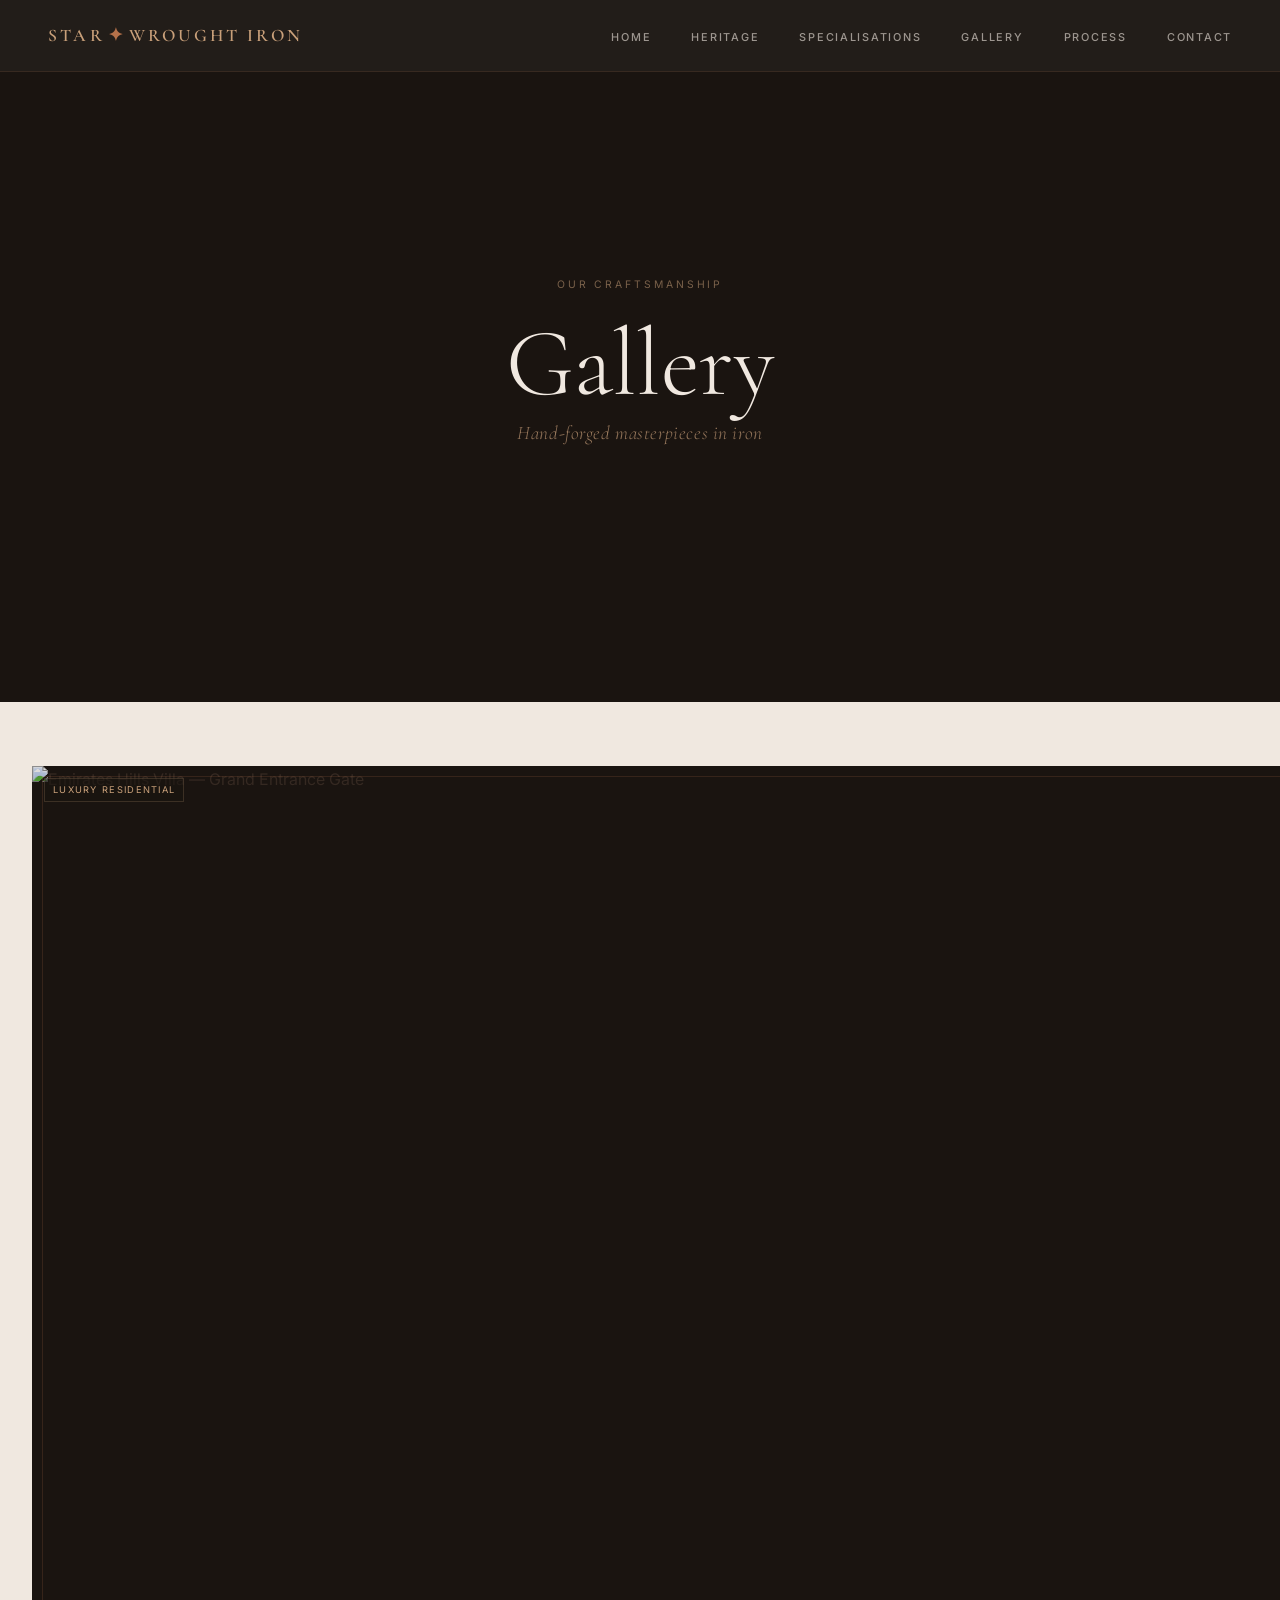
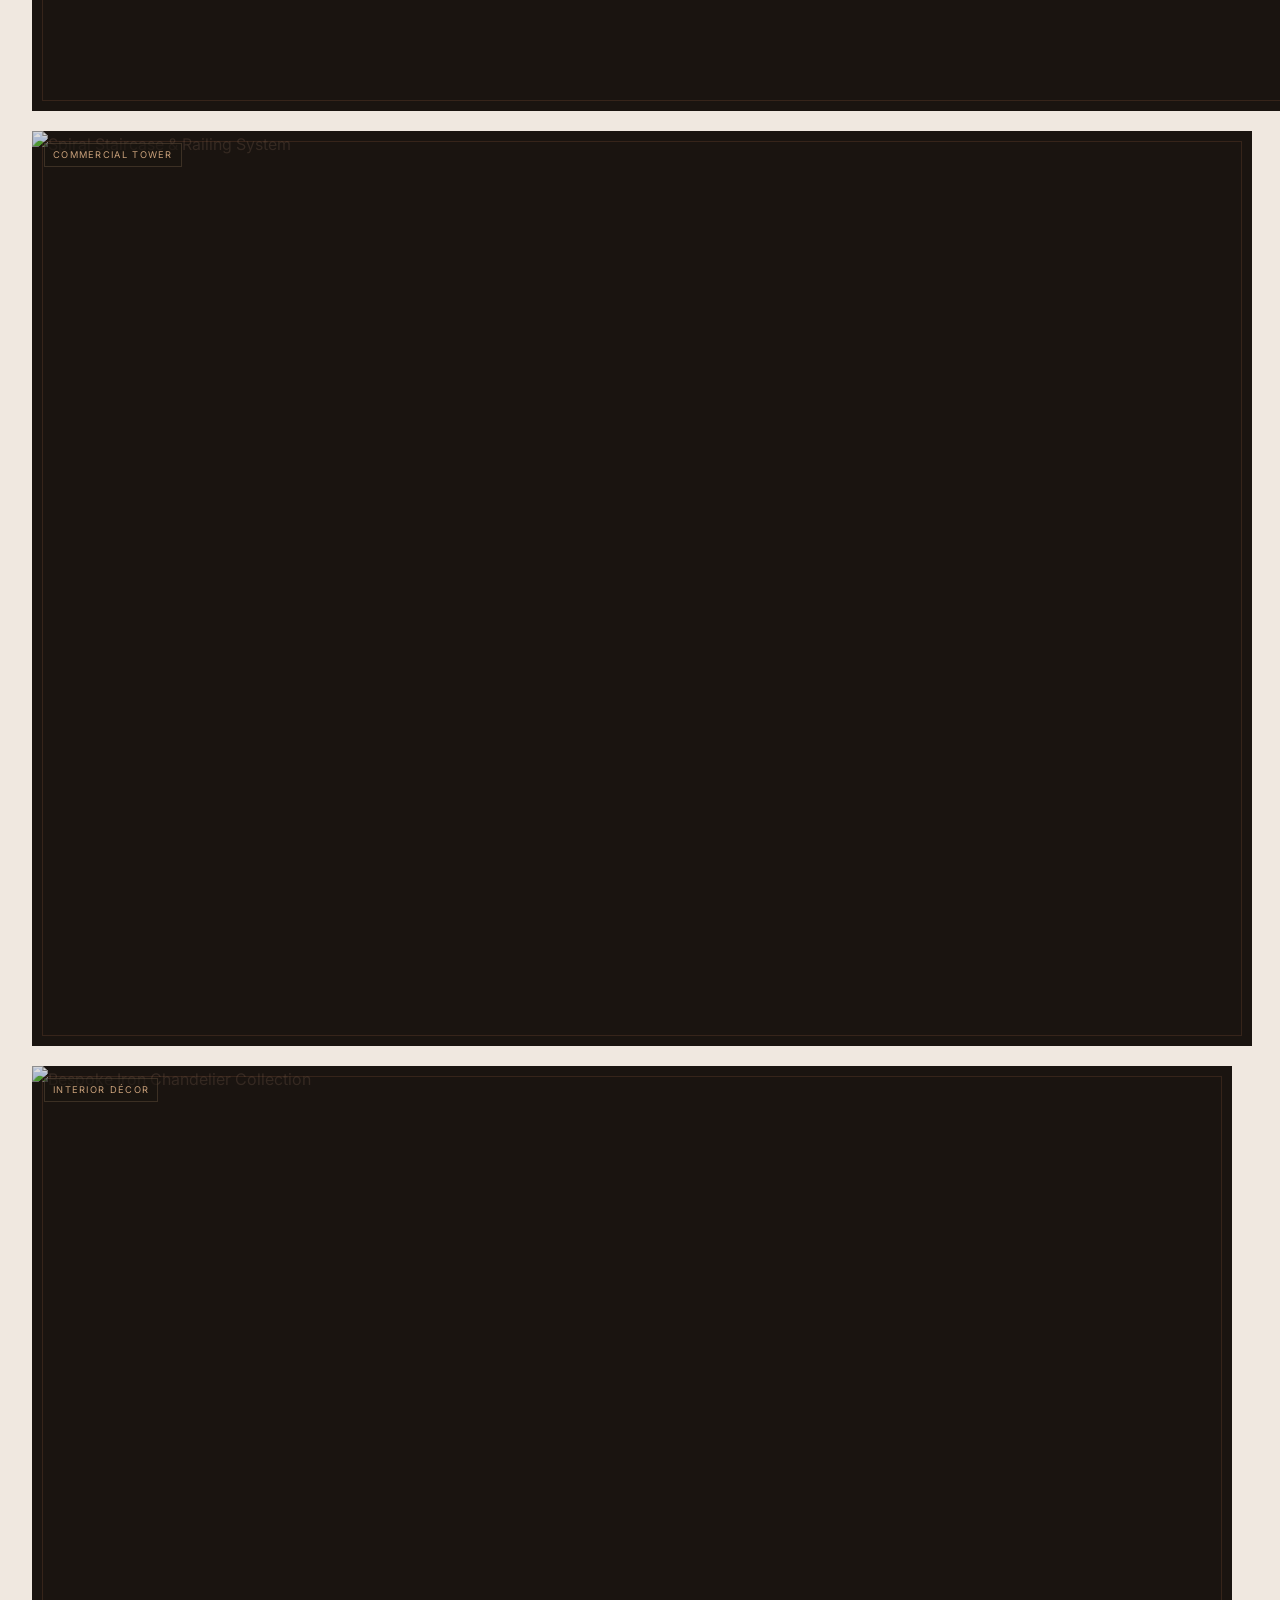
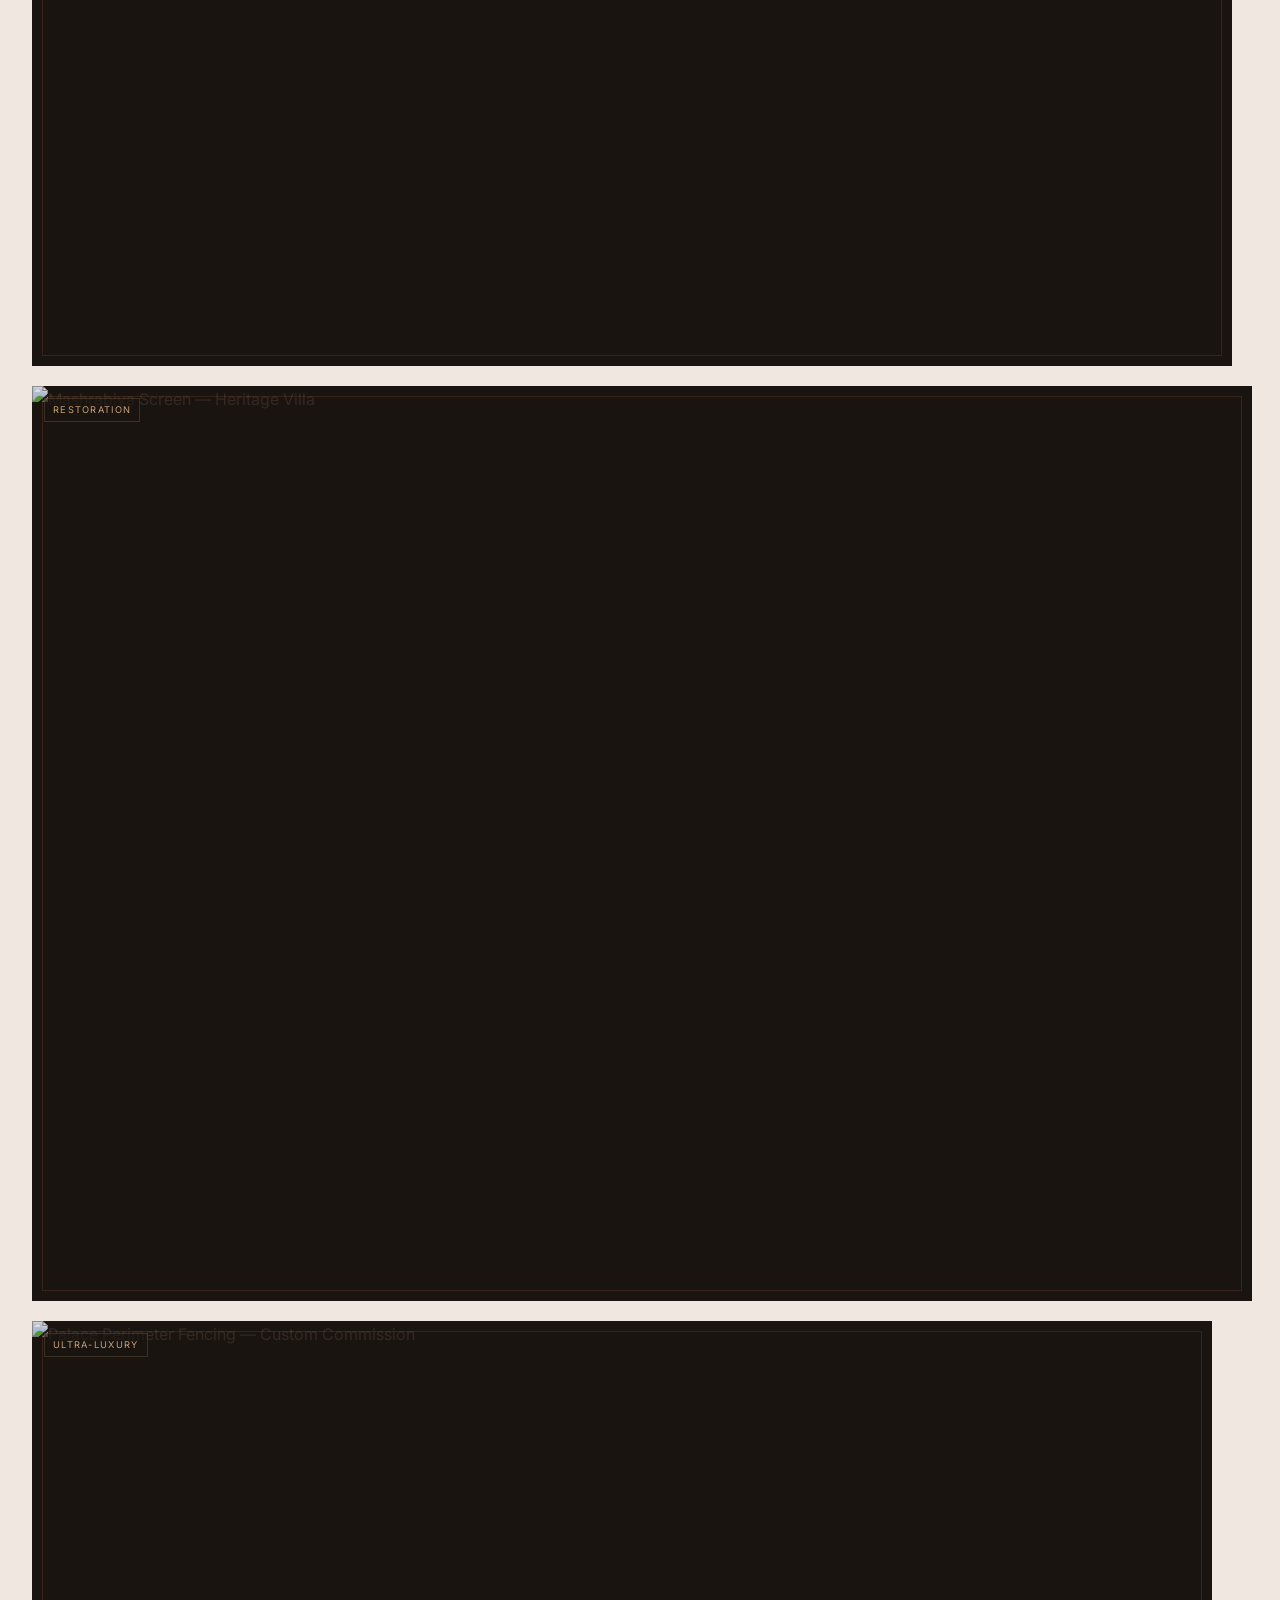
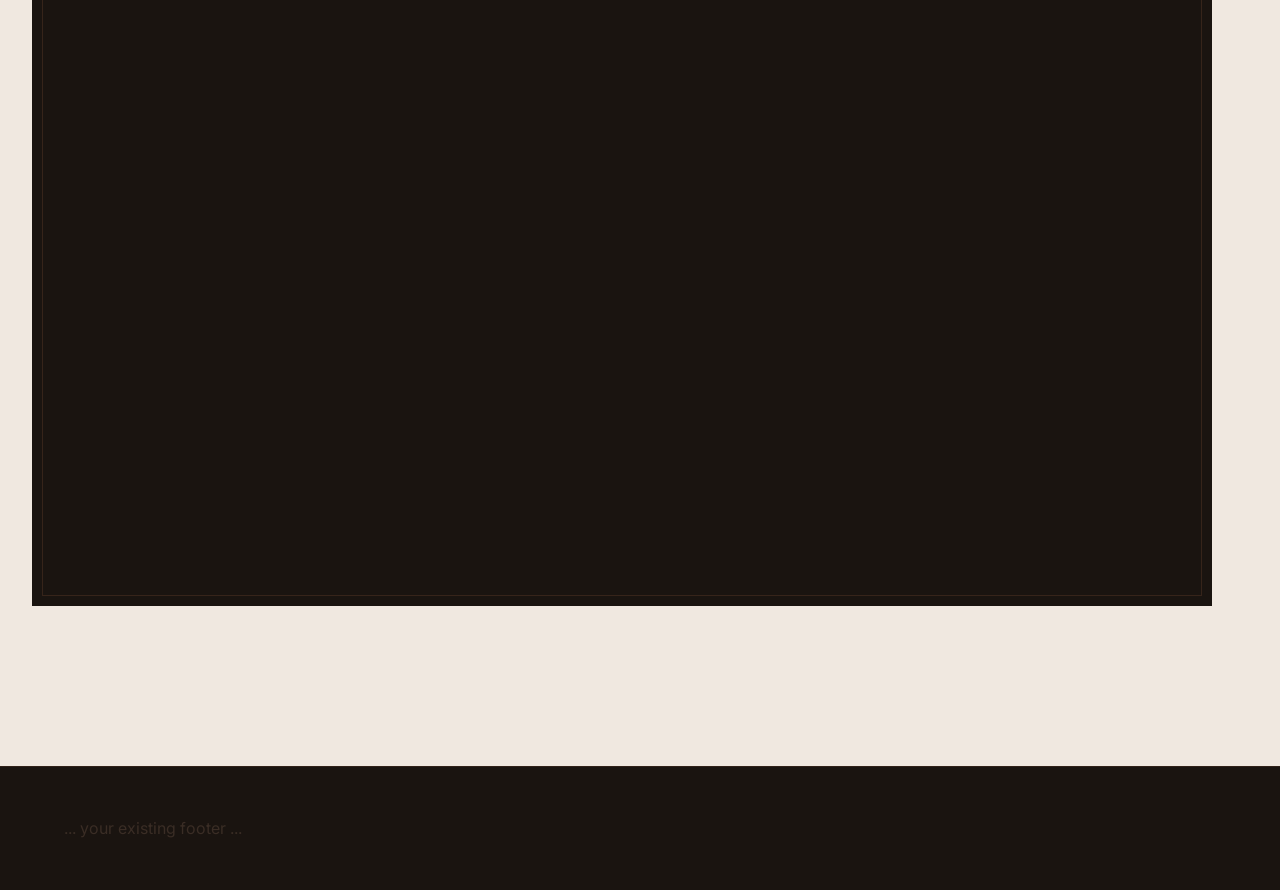
==== gallery.html @ 18390155 "hoping ts fixes" ====
<!DOCTYPE html>
<html lang="en">
<head>
    <meta charset="UTF-8">
    <title>Gallery | Star Wrought Iron</title>
    <link rel="icon" href="https://res.cloudinary.com/detapf5a7/image/upload/v1782897698/ChatGPT_Image_Jul_1_2026_01_20_30_PM_zulpf2.png" type="image/png">
    <meta name="viewport" content="width=device-width, initial-scale=1.0">
    <link href="https://fonts.googleapis.com/css2?family=Cormorant+Garamond:ital,wght@0,300;0,400;0,500;0,600;1,300;1,400;1,600&family=Inter:wght@300;400;500;600&display=swap" rel="stylesheet">
    <link href="SWI2.css" rel="stylesheet">
    <style>
        .gallery-hero {
            min-height: 70vh;
            background: var(--forge);
            display: flex;
            align-items: center;
            justify-content: center;
            text-align: center;
            padding: 6rem 2rem;
        }
        .gallery-grid {
            display: grid;
            grid-template-columns: repeat(auto-fit, minmax(380px, 1fr));
            gap: 20px;
            padding: 4rem 2rem;
            max-width: 1400px;
            margin: 0 auto;
        }
        .gallery-item {
            position: relative;
            overflow: hidden;
            border-radius: 4px;
            cursor: pointer;
        }
        .gallery-item img {
            width: 100%;
            height: 100%;
            object-fit: cover;
            transition: transform 0.6s ease;
        }
        .gallery-item:hover img {
            transform: scale(1.08);
        }
    </style>
</head>
<body>

<!-- NAV (same as index) -->
<nav>
  <div class="nav-brand">
    <a href="index.html" style="display:flex;align-items:center;gap:12px;text-decoration:none">
      <span class="nav-wordmark">Star<span>✦</span>Wrought Iron</span>
    </a>
    <!-- social icons same as index -->
  </div>
  <ul class="nav-links">
    <li><a href="index.html">Home</a></li>
    <li><a href="index.html#about">Heritage</a></li>
    <li><a href="index.html#services">Specialisations</a></li>
    <li><a href="gallery.html">Gallery</a></li>
    <li><a href="index.html#process">Process</a></li>
    <li><a href="index.html#contact">Contact</a></li>
  </ul>
  <button class="nav-toggle" id="nav-toggle">...</button>
</nav>

<!-- Gallery Hero -->
<section class="gallery-hero">
  <div>
    <p class="hero-eyebrow">Our Craftsmanship</p>
    <h1 class="hero-h1" style="color:var(--parchment)">Gallery</h1>
    <p class="hero-tagline">Hand-forged masterpieces in iron</p>
  </div>
</section>

<!-- Gallery Grid -->
<section style="background:var(--parchment); padding-bottom: 6rem;">
  <div class="gallery-grid" id="gallery-grid">
    <!-- JS will populate this -->
  </div>
</section>

<!-- Footer (copy from index.html) -->
<footer> ... your existing footer ... </footer>

<script src="SWI2.js"></script>
<script>
  // Reuse the projects array from SWI2.js and render gallery
  const projects = [ /* paste the projects array from SWI2.js here */ ];

  function renderGallery() {
    const container = document.getElementById('gallery-grid');
    container.innerHTML = '';
    
    projects.forEach((project, index) => {
      const item = document.createElement('div');
      item.className = 'gallery-item';
      item.innerHTML = `
        <img src="${project.images[0]}" alt="${project.title}">
        <div class="port-overlay" style="opacity:1; background: linear-gradient(to top, rgba(26,20,16,0.85), transparent 60%);">
          <div style="padding:1.5rem">
            <div class="port-label-title" style="color:white">${project.title}</div>
            <div class="port-label-sub">${project.subtitle}</div>
          </div>
        </div>
      `;
      item.onclick = () => openLightbox(index);
      container.appendChild(item);
    });
  }

  renderGallery();
</script>
</body>
</html>
---- SWI2.css ----
/* --- TOKENS --- */
:root {
  --green:        #4CAF50;
  --darkgreen:    #3E8E41;
  --shadowgreen:  rgba(76,175,80,0.2);
  --lime:         #30d335;
  --copper:       #B5714A;
  --copper-dark:  #8B5635;
  --copper-light: #D4956E;
  --gold:         #C9A07A;
  --gold-pale:    #E8D5C0;
  --parchment:    #F0E8E0;
  --offwhite:     #F7F4F1;
  --forge:        #1A1410;
  --forge-mid:    #231A13;
  --forge-light:  #2E2118;
  --text-body:    #3A2D25;
  --text-muted:   #7A6558;
  --text-faint:   #A8988C;
  --rule:         rgba(181,113,74,0.22);
  --ff-display:   'Cormorant Garamond', Georgia, serif;
  --ff-body:      'Inter', sans-serif;
  --ease:         cubic-bezier(0.25, 0.1, 0.25, 1);
}

/* --- BASE --- */
*, *::before, *::after { box-sizing: border-box; margin: 0; padding: 0; }
html { scroll-behavior: smooth; font-size: 16px; }
body { font-family: var(--ff-body); background: var(--offwhite); color: var(--text-body); overflow-x: hidden; line-height: 1.7; }
img, svg { display: block; }
a { text-decoration: none; }
::-webkit-scrollbar { width: 5px; }
::-webkit-scrollbar-track { background: var(--parchment); }
::-webkit-scrollbar-thumb { background: var(--copper); border-radius: 2px; }

/* --- NAV --- */
nav {
  position: sticky; top: 0; left: 0; right: 0; z-index: 200;
  display: flex; align-items: center; justify-content: space-between;
  padding: 0 3rem; height: 72px;
  background: rgba(26,20,16,0.96);
  border-bottom: 1px solid rgba(181,113,74,0.15);
}
.nav-brand {
  display: flex; align-items: center; gap: 14px;
}
.nav-wordmark {
  font-family: var(--ff-display); font-size: 1.1rem;
  font-weight: 600; letter-spacing: 0.18em; text-transform: uppercase;
  color: var(--gold); white-space: nowrap;
}
.nav-wordmark span { color: var(--copper); margin: 0 3px; }
.nav-social { display: flex; align-items: center; gap: 10px; margin-left: 4px; }
.nav-social a {
  width: 28px; height: 28px;
  border: 1px solid rgba(181,113,74,0.25);
  display: flex; align-items: center; justify-content: center;
  color: rgba(201,160,122,0.55);
  transition: all 0.25s var(--ease);
  border-radius: 4px;
}
.nav-social a:hover { border-color: var(--copper); color: var(--copper); background: rgba(181,113,74,0.08); }
.nav-links { display: flex; gap: 2.5rem; list-style: none; }
.nav-links a {
  font-size: 0.68rem; font-weight: 500;
  letter-spacing: 0.16em; text-transform: uppercase;
  color: rgba(240,232,224,0.6);
  transition: color 0.25s var(--ease);
  position: relative; padding-bottom: 2px;
}
.nav-links a::after {
  content: ''; position: absolute; bottom: 0; left: 0;
  width: 0; height: 1px; background: var(--copper);
  transition: width 0.3s var(--ease);
}
.nav-links a:hover { color: var(--copper); }
.nav-links a:hover::after { width: 100%; }

/* --- Mobile nav toggle (hidden by default, shown ≤640px) --- */
.nav-toggle {
  display: none; background: none; border: 1px solid rgba(181,113,74,0.3);
  width: 38px; height: 38px; align-items: center; justify-content: center;
  cursor: pointer; flex-direction: column; gap: 5px; flex-shrink: 0;
}
.nav-toggle span { display: block; width: 16px; height: 1px; background: var(--gold); transition: all 0.25s var(--ease); }
.nav-toggle.open span:nth-child(1) { transform: translateY(6px) rotate(45deg); }
.nav-toggle.open span:nth-child(2) { opacity: 0; }
.nav-toggle.open span:nth-child(3) { transform: translateY(-6px) rotate(-45deg); }
.nav-mobile-panel {
  display: none; position: fixed; top: 60px; left: 0; right: 0; z-index: 199;
  background: rgba(26,20,16,0.98); border-bottom: 1px solid rgba(181,113,74,0.15);
  flex-direction: column; padding: 0.5rem 0;
}
.nav-mobile-panel.open { display: flex; }
.nav-mobile-panel a {
  padding: 0.9rem 1.5rem; font-size: 0.72rem; font-weight: 500;
  letter-spacing: 0.16em; text-transform: uppercase;
  color: rgba(240,232,224,0.65); border-bottom: 1px solid rgba(181,113,74,0.08);
}
.nav-mobile-panel a:hover { color: var(--copper); }

/* --- HERO --- */
#hero {
  min-height: 100vh; background: var(--forge);
  display: flex; flex-direction: column;
  align-items: center; justify-content: center;
  text-align: center; padding: 7rem 3rem 5rem;
  position: relative; overflow: hidden;
}
.hero-grid-bg {
  position: absolute; inset: 0; opacity: 0.025;
  background-image:
    linear-gradient(var(--copper) 1px, transparent 1px),
    linear-gradient(90deg, var(--copper) 1px, transparent 1px);
  background-size: 60px 60px;
}
.hero-glow {
  position: absolute; top: 50%; left: 50%;
  transform: translate(-50%, -50%);
  width: 600px; height: 600px; border-radius: 50%;
  background: radial-gradient(circle, rgba(181,113,74,0.07) 0%, transparent 70%);
  pointer-events: none;
}
.hero-logo-wrap {
  position: relative; margin-bottom: 2.5rem;
  display: flex; align-items: center; justify-content: center;
}
.hero-logo-svg { width: 110px; height: 110px; }
.hero-rule-top, .hero-rule-bottom {
  display: flex; align-items: center; gap: 1rem;
  margin-bottom: 0.6rem;
}
.hero-rule-line {
  width: 80px; height: 1px;
  background: linear-gradient(90deg, transparent, var(--copper), transparent);
}
.hero-est {
  font-family: var(--ff-display); font-size: 0.72rem;
  letter-spacing: 0.3em; text-transform: uppercase;
  color: var(--copper); font-style: italic;
}
.hero-eyebrow {
  font-size: 0.65rem; letter-spacing: 0.28em; text-transform: uppercase;
  color: rgba(201,160,122,0.55); margin-bottom: 1.4rem;
  font-weight: 400;
}
.hero-h1 {
  font-family: var(--ff-display);
  font-size: clamp(3.2rem, 8vw, 6rem);
  font-weight: 300; line-height: 1.0;
  color: var(--parchment); margin-bottom: 0.3rem;
  letter-spacing: -0.01em;
}
.hero-h1-italic {
  font-family: var(--ff-display);
  font-size: clamp(3.2rem, 8vw, 6rem);
  font-weight: 300; font-style: italic; line-height: 1.0;
  color: var(--gold); margin-bottom: 1.8rem;
  letter-spacing: 0.02em;
}
.hero-tagline {
  font-family: var(--ff-display); font-size: clamp(1rem, 2vw, 1.2rem);
  font-weight: 300; font-style: italic;
  color: rgba(201,160,122,0.7); margin-bottom: 3rem;
  letter-spacing: 0.03em; max-width: 480px;
}
.hero-actions { display: flex; gap: 1.2rem; align-items: center; justify-content: center; }
.btn-primary {
  display: inline-flex; align-items: center; gap: 8px;
  padding: 0.9rem 2.4rem;
  background: var(--copper); color: var(--parchment);
  font-size: 0.7rem; font-weight: 500;
  letter-spacing: 0.18em; text-transform: uppercase;
  transition: background 0.25s var(--ease);
}
.btn-primary:hover { background: var(--copper-dark); }
.btn-ghost {
  display: inline-flex; align-items: center; gap: 8px;
  padding: 0.9rem 2.4rem;
  border: 1px solid rgba(181,113,74,0.4); color: rgba(240,232,224,0.65);
  font-size: 0.7rem; font-weight: 500;
  letter-spacing: 0.18em; text-transform: uppercase;
  transition: all 0.25s var(--ease);
}
.btn-ghost:hover { border-color: var(--copper); color: var(--copper); }
.hero-scroll-hint {
  position: absolute; bottom: 2.2rem;
  display: flex; flex-direction: column; align-items: center; gap: 6px;
}
.hero-scroll-text {
  font-size: 0.6rem; letter-spacing: 0.22em; text-transform: uppercase;
  color: rgba(201,160,122,0.35);
}
.hero-scroll-line {
  width: 1px; height: 40px;
  background: linear-gradient(to bottom, rgba(181,113,74,0.5), transparent);
}

/* --- SECTION BASE --- */
.section { padding: 7rem 2rem; }
.inner { max-width: 1080px; margin: 0 auto; }
.eyebrow {
  font-size: 0.64rem; letter-spacing: 0.26em; text-transform: uppercase;
  color: var(--copper); margin-bottom: 0.9rem; font-weight: 500;
  display: flex; align-items: center; gap: 10px;
}
.eyebrow::before {
  content: ''; width: 24px; height: 1px; background: var(--copper);
  flex-shrink: 0;
}
.display-title {
  font-family: var(--ff-display);
  font-size: clamp(2rem, 4.5vw, 3.2rem);
  font-weight: 400; line-height: 1.15; color: var(--forge);
  margin-bottom: 1.4rem;
}
.display-title em { font-style: italic; color: var(--copper); }
.display-title-light { color: var(--parchment); }
.body-copy {
  font-size: 0.92rem; line-height: 1.9;
  color: var(--text-muted); max-width: 580px;
}

/* --- DIVIDER --- */
.divider-wrap { overflow: hidden; line-height: 0; }
.divider-wrap svg { width: 100%; height: 44px; }

/* --- ABOUT --- */
#about { background: var(--parchment); }
.about-layout { display: grid; grid-template-columns: 55fr 45fr; gap: 6rem; align-items: center; }
.about-body { margin-bottom: 1rem; }
.about-pull {
  font-family: var(--ff-display); font-size: 1.35rem;
  font-style: italic; font-weight: 300;
  color: var(--copper); border-left: 2px solid var(--copper);
  padding: 0.8rem 0 0.8rem 1.4rem;
  margin: 2rem 0; line-height: 1.5;
}
.stats-row { display: grid; grid-template-columns: repeat(4, 1fr); gap: 1px; background: var(--rule); border: 1px solid var(--rule); margin-top: 2.5rem; }
.stat-cell { background: rgba(255,255,255,0.6); padding: 1.4rem 1rem; text-align: center; }
.stat-num { font-family: var(--ff-display); font-size: 2.4rem; font-weight: 300; color: var(--copper); line-height: 1; }
.stat-lbl { font-size: 0.62rem; letter-spacing: 0.14em; text-transform: uppercase; color: var(--text-muted); margin-top: 0.4rem; }
.about-visual { position: relative; }
.about-frame {
  width: 100%; aspect-ratio: 3/4;
  background: var(--forge); display: flex; align-items: center; justify-content: center;
  position: relative; overflow: hidden;
}
.about-frame-inner {
  position: absolute; inset: 14px;
  border: 1px solid rgba(181,113,74,0.25);
  display: flex; align-items: center; justify-content: center;
}
.about-frame-corner {
  position: absolute; width: 20px; height: 20px;
}
.about-frame-corner.tl { top: 8px; left: 8px; border-top: 1px solid var(--copper); border-left: 1px solid var(--copper); }
.about-frame-corner.tr { top: 8px; right: 8px; border-top: 1px solid var(--copper); border-right: 1px solid var(--copper); }
.about-frame-corner.bl { bottom: 8px; left: 8px; border-bottom: 1px solid var(--copper); border-left: 1px solid var(--copper); }
.about-frame-corner.br { bottom: 8px; right: 8px; border-bottom: 1px solid var(--copper); border-right: 1px solid var(--copper); }
.about-badge {
  position: absolute; bottom: -1.2rem; left: -1.2rem;
  background: var(--copper); padding: 1.2rem 1.4rem; text-align: center;
  min-width: 110px;
}
.about-badge-num { font-family: var(--ff-display); font-size: 2.2rem; font-weight: 300; color: var(--parchment); line-height: 1; display: block; }
.about-badge-txt { font-size: 0.6rem; letter-spacing: 0.14em; text-transform: uppercase; color: rgba(240,232,224,0.7); display: block; margin-top: 3px; }

/* --- SERVICES --- */
#services { background: var(--offwhite); }
.services-header { display: flex; justify-content: space-between; align-items: flex-end; margin-bottom: 3.5rem; flex-wrap: wrap; gap: 1rem; }
.services-grid { display: grid; grid-template-columns: repeat(3, 1fr); gap: 1px; background: var(--rule); border: 1px solid var(--rule); }
.svc-card {
  background: #fff; padding: 2.2rem 1.8rem;
  transition: background 0.25s var(--ease);
  position: relative;
}
.svc-card:hover { background: var(--parchment); }
.svc-num {
  font-family: var(--ff-display); font-size: 3rem;
  font-weight: 300; color: rgba(181,113,74,0.12);
  line-height: 1; margin-bottom: 0.8rem;
}
.svc-icon { width: 36px; height: 36px; margin-bottom: 1rem; color: var(--copper); }
.svc-name { font-family: var(--ff-display); font-size: 1.25rem; font-weight: 400; color: var(--forge); margin-bottom: 0.6rem; }
.svc-desc { font-size: 0.83rem; line-height: 1.75; color: var(--text-muted); }
.svc-arrow {
  position: absolute; bottom: 1.5rem; right: 1.5rem;
  width: 28px; height: 28px; border: 1px solid rgba(181,113,74,0.2);
  display: flex; align-items: center; justify-content: center;
  color: var(--copper); opacity: 0;
  transition: opacity 0.25s var(--ease);
  font-size: 0.8rem;
}
.svc-card:hover .svc-arrow { opacity: 1; }

/* --- PORTFOLIO --- */
#portfolio { background: var(--parchment); }
.port-header { display: flex; justify-content: space-between; align-items: flex-end; margin-bottom: 3rem; flex-wrap: wrap; gap: 1rem; }
.port-grid { display: grid; grid-template-columns: repeat(12, 1fr); grid-template-rows: 260px 260px; gap: 10px; }
.port-item { background: var(--forge); position: relative; overflow: hidden; cursor: pointer; }
.port-item:nth-child(1) { grid-column: span 7; }
.port-item:nth-child(2) { grid-column: span 5; }
.port-item:nth-child(3) { grid-column: span 4; }
.port-item:nth-child(4) { grid-column: span 5; }
.port-item:nth-child(5) { grid-column: span 3; }
.port-placeholder {
  position: absolute; inset: 0;
  display: flex; align-items: center; justify-content: center;
  opacity: 0.08;
}
.port-overlay {
  position: absolute; inset: 0;
  background: linear-gradient(to top, rgba(26,20,16,0.9) 0%, rgba(26,20,16,0) 55%);
  opacity: 0; transition: opacity 0.35s var(--ease);
  display: flex; align-items: flex-end; padding: 1.4rem;
}
.port-item:hover .port-overlay { opacity: 1; }
.port-label-title { font-family: var(--ff-display); font-size: 1.05rem; color: var(--parchment); font-weight: 400; line-height: 1.3; }
.port-label-sub { font-size: 0.62rem; letter-spacing: 0.14em; text-transform: uppercase; color: var(--gold); margin-top: 3px; }
.port-frame {
  position: absolute; inset: 10px;
  border: 1px solid rgba(181,113,74,0.18);
  pointer-events: none;
}
.port-cat-tag {
  position: absolute; top: 12px; left: 12px; z-index: 2;
  font-size: 0.58rem; letter-spacing: 0.14em; text-transform: uppercase;
  color: var(--gold); background: rgba(26,20,16,0.6);
  padding: 3px 8px; border: 1px solid rgba(201,160,122,0.2);
}

/* --- PROCESS --- */
#process { background: var(--forge); padding: 6rem 2rem; }
.process-title { color: var(--parchment); }
.process-steps { display: grid; grid-template-columns: repeat(4, 1fr); gap: 0; margin-top: 3.5rem; position: relative; }
.process-steps::before {
  content: ''; position: absolute; top: 28px; left: 10%; right: 10%;
  height: 1px; background: var(--rule);
}
.process-step { text-align: center; padding: 0 1.5rem; }
.process-step-num {
  width: 56px; height: 56px; border: 1px solid rgba(181,113,74,0.3);
  border-radius: 50%; display: flex; align-items: center; justify-content: center;
  margin: 0 auto 1.4rem;
  font-family: var(--ff-display); font-size: 1.4rem; font-weight: 300;
  color: var(--copper); background: var(--forge);
  position: relative; z-index: 1;
}
.process-step-name { font-family: var(--ff-display); font-size: 1.1rem; color: var(--parchment); font-weight: 400; margin-bottom: 0.5rem; }
.process-step-desc { font-size: 0.78rem; line-height: 1.7; color: rgba(240,232,224,0.4); }

/* --- CLIENTS --- */
#clients {
  background: linear-gradient(160deg, #1E1610 0%, #2A1D14 50%, #1E1610 100%);
  padding: 5rem 2rem;
  border-top: 1px solid rgba(181,113,74,0.15);
  border-bottom: 1px solid rgba(181,113,74,0.15);
}
.clients-eyebrow {
  font-family: var(--ff-display); font-size: 0.72rem;
  font-style: italic; letter-spacing: 0.2em;
  color: rgba(201,160,122,0.4); text-align: center;
  text-transform: uppercase; font-style: normal;
  margin-bottom: 2.8rem;
}
.clients-grid { display: flex; flex-wrap: wrap; justify-content: center; align-items: center; gap: 0; max-width: 900px; margin: 0 auto; border: 1px solid rgba(181,113,74,0.1); }
.client-cell {
  padding: 1.4rem 2.4rem; border-right: 1px solid rgba(181,113,74,0.1);
  border-bottom: 1px solid rgba(181,113,74,0.1);
  flex: 0 0 auto;
}
.client-cell:nth-child(4n) { border-right: none; }
.client-name {
  font-family: var(--ff-display); font-size: 0.95rem;
  font-weight: 300; letter-spacing: 0.1em;
  color: rgba(240,232,224,0.28);
  transition: color 0.25s var(--ease); cursor: default;
  white-space: nowrap;
}
.client-name:hover { color: var(--gold); }
.logo-ph {
  width: 100%; height: 64px;
  background: rgba(181,113,74,0.06);
  border: 1.5px dashed rgba(181,113,74,0.45);
  display: flex; flex-direction: column; align-items: center; justify-content: center;
  gap: 4px;
  font-size: 0.58rem; letter-spacing: 0.12em; text-transform: uppercase;
  color: rgba(201,160,122,0.55); text-align: center; padding: 0 0.5rem;
  transition: background 0.2s, border-color 0.2s, color 0.2s;
  position: relative;
}
.logo-ph::before {
  content: '⬚';
  font-size: 1.1rem;
  color: rgba(181,113,74,0.4);
  line-height: 1;
}
.client-cell:hover .logo-ph {
  background: rgba(181,113,74,0.12);
  border-color: var(--copper);
  color: var(--gold);
}

/* --- CONTACT --- */
#contact { background: var(--forge-mid); padding: 7rem 2rem; }
.contact-layout { display: grid; grid-template-columns: 1fr 1fr; gap: 5rem; align-items: start; }
.contact-left .display-title { color: var(--parchment); }
.contact-sub { font-size: 0.87rem; line-height: 1.85; color: rgba(240,232,224,0.45); margin-bottom: 2.5rem; max-width: 440px; }
.contact-details { display: flex; flex-direction: column; gap: 0; border: 1px solid rgba(181,113,74,0.15); }
.c-detail {
  display: flex; gap: 1rem; align-items: flex-start;
  padding: 1.2rem 1.4rem; border-bottom: 1px solid rgba(181,113,74,0.1);
}
.c-detail:last-of-type { border-bottom: none; }
.c-icon {
  width: 32px; height: 32px; flex-shrink: 0;
  border: 1px solid rgba(181,113,74,0.25);
  display: flex; align-items: center; justify-content: center;
  color: var(--copper); margin-top: 2px;
}
.c-lbl { font-size: 0.6rem; letter-spacing: 0.16em; text-transform: uppercase; color: rgba(201,160,122,0.4); margin-bottom: 3px; }
.c-val { font-size: 0.85rem; color: rgba(240,232,224,0.65); line-height: 1.5; }
.map-block { border: 1px solid rgba(181,113,74,0.18); overflow: hidden; }
.map-block iframe { width: 100%; height: 220px; display: block; border: none; filter: grayscale(40%) sepia(20%) brightness(0.85); }
.map-link {
  display: flex; align-items: center; justify-content: center; gap: 6px;
  padding: 0.75rem; background: rgba(181,113,74,0.08);
  font-size: 0.65rem; letter-spacing: 0.16em; text-transform: uppercase;
  color: var(--copper); border-top: 1px solid rgba(181,113,74,0.15);
  transition: background 0.2s;
}
.map-link:hover { background: rgba(181,113,74,0.16); }
.form-wrap { display: flex; flex-direction: column; gap: 1rem; }
.form-row { display: grid; grid-template-columns: 1fr 1fr; gap: 1rem; }
.fg { display: flex; flex-direction: column; gap: 5px; }
.flbl { font-size: 0.6rem; letter-spacing: 0.16em; text-transform: uppercase; color: rgba(240,232,224,0.35); }
.fi {
  background: rgba(255,255,255,0.04); border: 1px solid rgba(181,113,74,0.18);
  color: var(--parchment); padding: 0.8rem 1rem;
  font-family: var(--ff-body); font-size: 0.88rem; outline: none; width: 100%;
  transition: border-color 0.2s;
}
.fi:focus { border-color: var(--copper); }
.fi::placeholder { color: rgba(240,232,224,0.18); }
textarea.fi { resize: vertical; min-height: 120px; }
select.fi { appearance: none; cursor: pointer; color: rgba(240,232,224,0.55); }
select.fi option { background: var(--forge); color: var(--parchment); }
.form-submit {
  display: inline-flex; align-items: center; gap: 10px;
  padding: 1rem 2.6rem; background: var(--copper);
  color: var(--parchment); border: none; cursor: pointer;
  font-family: var(--ff-body); font-size: 0.7rem;
  letter-spacing: 0.2em; text-transform: uppercase;
  transition: background 0.2s var(--ease); align-self: flex-start;
  margin-top: 0.4rem;
}
.form-submit:hover { background: var(--copper-dark); }

/* --- LIGHTBOX --- */
#lightbox {
  display: none; position: fixed; inset: 0; z-index: 999;
  background: rgba(26,20,16,0.96); backdrop-filter: blur(6px);
  flex-direction: column;
}
#lightbox.open { display: flex; }
.lb-header {
  display: flex; align-items: flex-start; justify-content: space-between;
  padding: 2rem 3rem 1rem; flex-shrink: 0;
  border-bottom: 1px solid rgba(181,113,74,0.15);
}
.lb-title-block { max-width: 600px; }
.lb-title {
  font-family: var(--ff-display); font-size: 1.8rem;
  font-weight: 400; color: var(--parchment); line-height: 1.2;
  margin-bottom: 0.3rem;
}
.lb-subtitle {
  font-size: 0.68rem; letter-spacing: 0.18em;
  text-transform: uppercase; color: var(--copper);
}
.lb-close {
  background: none; border: 1px solid rgba(181,113,74,0.3);
  color: rgba(240,232,224,0.6); width: 40px; height: 40px;
  display: flex; align-items: center; justify-content: center;
  cursor: pointer; font-size: 1.2rem; flex-shrink: 0;
  transition: all 0.2s; margin-left: 2rem;
}
.lb-close:hover { border-color: var(--copper); color: var(--copper); }
.lb-body {
  display: grid; grid-template-columns: 1fr 380px;
  flex: 1; overflow: hidden;
}
.lb-image-area {
  position: relative; background: var(--forge);
  display: flex; align-items: center; justify-content: center;
  overflow: hidden;
}
.lb-main-img {
  max-width: 100%; max-height: 100%;
  object-fit: contain;
}
.lb-img-placeholder {
  width: 100%; height: 100%;
  display: flex; flex-direction: column;
  align-items: center; justify-content: center; gap: 1rem;
  border: 2px dashed rgba(181,113,74,0.3);
  margin: 1.5rem; box-sizing: border-box;
}
.lb-img-ph-icon { color: rgba(181,113,74,0.35); }
.lb-img-ph-text {
  font-size: 0.65rem; letter-spacing: 0.16em;
  text-transform: uppercase; color: rgba(181,113,74,0.4);
}
.lb-nav-btn {
  position: absolute; top: 50%; transform: translateY(-50%);
  background: rgba(26,20,16,0.7); border: 1px solid rgba(181,113,74,0.25);
  color: var(--gold); width: 44px; height: 44px;
  display: flex; align-items: center; justify-content: center;
  cursor: pointer; font-size: 1.1rem;
  transition: all 0.2s; z-index: 2;
}
.lb-nav-btn:hover { background: var(--copper); border-color: var(--copper); color: var(--parchment); }
.lb-prev { left: 1rem; }
.lb-next { right: 1rem; }
.lb-counter {
  position: absolute; bottom: 1rem; left: 50%; transform: translateX(-50%);
  font-size: 0.65rem; letter-spacing: 0.14em;
  color: rgba(201,160,122,0.4); background: rgba(26,20,16,0.6);
  padding: 4px 12px; border: 1px solid rgba(181,113,74,0.15);
}
.lb-sidebar {
  border-left: 1px solid rgba(181,113,74,0.15);
  display: flex; flex-direction: column; overflow: hidden;
}
.lb-desc-area {
  padding: 2rem; flex: 1; overflow-y: auto;
  border-bottom: 1px solid rgba(181,113,74,0.12);
}
.lb-desc-label {
  font-size: 0.6rem; letter-spacing: 0.18em;
  text-transform: uppercase; color: var(--copper);
  margin-bottom: 0.8rem;
}
.lb-desc-text {
  font-family: var(--ff-display); font-size: 1rem;
  font-weight: 300; font-style: italic;
  color: rgba(240,232,224,0.55); line-height: 1.8;
}
.lb-thumb-area {
  padding: 1.2rem; overflow-y: auto; flex-shrink: 0;
  max-height: 180px;
}
.lb-thumb-label {
  font-size: 0.58rem; letter-spacing: 0.16em;
  text-transform: uppercase; color: rgba(201,160,122,0.3);
  margin-bottom: 0.8rem;
}
.lb-thumbs {
  display: flex; gap: 8px; flex-wrap: wrap;
}
.lb-thumb {
  width: 64px; height: 48px;
  background: var(--forge-light);
  border: 1px solid rgba(181,113,74,0.2);
  cursor: pointer; display: flex; align-items: center;
  justify-content: center; transition: border-color 0.2s;
  flex-shrink: 0; overflow: hidden;
}
.lb-thumb.active { border-color: var(--copper); }
.lb-thumb:hover { border-color: rgba(181,113,74,0.5); }
.lb-thumb img { width: 100%; height: 100%; object-fit: cover; }
.lb-thumb-ph {
  font-size: 0.5rem; letter-spacing: 0.1em;
  text-transform: uppercase; color: rgba(181,113,74,0.3);
  text-align: center; padding: 4px;
}

/* --- FOOTER --- */
footer {
  background: var(--forge);
  padding: 3rem 4rem;
  border-top: 1px solid rgba(181,113,74,0.15);
  display: block;
  width: 100%;
}
.footer-top {
  display: flex;
  justify-content: space-between;
  align-items: flex-start;
  padding-bottom: 2rem;
  border-bottom: 1px solid rgba(181,113,74,0.1);
  margin-bottom: 1.5rem;
  flex-wrap: wrap;
  gap: 1.5rem;
}
.footer-brand-name {
  font-family: var(--ff-display); font-size: 1.3rem;
  font-weight: 300; letter-spacing: 0.15em;
  color: var(--gold); margin-bottom: 0.4rem;
}
.footer-brand-tag {
  font-family: var(--ff-display); font-size: 0.85rem;
  font-style: italic; color: rgba(201,160,122,0.35);
}
.footer-nav {
  display: flex; flex-direction: row;
  flex-wrap: wrap; gap: 0.6rem 2rem;
  align-items: center; justify-content: flex-end;
}
.footer-nav a {
  font-size: 0.68rem; letter-spacing: 0.14em;
  text-transform: uppercase; color: rgba(240,232,224,0.3);
  transition: color 0.2s;
}
.footer-nav a:hover { color: var(--copper); }
.footer-bottom {
  display: flex; justify-content: space-between;
  align-items: center; flex-wrap: wrap; gap: 0.5rem;
}
.footer-copy {
  font-size: 0.68rem; color: rgba(240,232,224,0.18); letter-spacing: 0.06em;
}
.footer-uae {
  font-size: 0.68rem; color: rgba(201,160,122,0.25); letter-spacing: 0.08em;
}

/* ============================================================
   RESPONSIVE — TABLET (≤ 900px)
   ============================================================ */
@media (max-width: 900px) {
  .about-layout { grid-template-columns: 1fr; gap: 3rem; }
  .about-visual { max-width: 380px; margin: 0 auto; }
  .services-grid { grid-template-columns: repeat(2, 1fr); }
  .contact-layout { grid-template-columns: 1fr; gap: 3.5rem; }
  .process-steps { grid-template-columns: repeat(2, 1fr); row-gap: 2.5rem; }
  .process-steps::before { display: none; }
  .lb-body { grid-template-columns: 1fr; }
  .lb-sidebar { border-left: none; border-top: 1px solid rgba(181,113,74,0.15); max-height: 46vh; }
}

/* ============================================================
   RESPONSIVE — MOBILE (≤ 640px)
   ============================================================ */
@media (max-width: 640px) {
  html { font-size: 15px; }

  /* --- Nav --- */
  nav { padding: 0 1.1rem; height: 60px; }
  .nav-wordmark { font-size: 0.82rem; letter-spacing: 0.12em; }
  .nav-social { gap: 6px; }
  .nav-social a { width: 24px; height: 24px; }
  .nav-links { display: none; }
  .nav-toggle { display: flex; }

  /* --- Section spacing --- */
  .section { padding: 4rem 1.25rem; }
  #process { padding: 4rem 1.25rem; }
  #testimonials { padding: 4rem 1.25rem !important; }
  #clients { padding: 3.5rem 1.25rem; }
  #contact { padding: 4rem 1.25rem !important; }
  footer { padding: 2.5rem 1.25rem; }

  /* --- Hero --- */
  #hero { padding: 6rem 1.25rem 4rem; min-height: 92vh; }
  .hero-h1, .hero-h1-italic { font-size: clamp(2.4rem, 13vw, 3.4rem); }
  .hero-tagline { font-size: 0.95rem; max-width: 320px; }
  .hero-actions { flex-direction: column; width: 100%; gap: 0.9rem; }
  .btn-primary, .btn-ghost { width: 100%; justify-content: center; padding: 1rem 1.5rem; }
  .hero-logo-svg, img[alt="Star Wrought Iron Logo"] { height: 84px !important; }

  /* --- About --- */
  .stats-row { grid-template-columns: repeat(2, 1fr); }
  .about-visual { max-width: 280px; }
  .about-badge { left: 0; bottom: -1rem; padding: 1rem 1.1rem; min-width: 90px; }

  /* --- Services --- */
  .services-header { flex-direction: column; align-items: flex-start; }
  .services-grid { grid-template-columns: 1fr; }
  .svc-card { padding: 1.8rem 1.5rem; }
  .svc-arrow { opacity: 1; }

  /* --- Portfolio --- */
  .port-header { flex-direction: column; align-items: flex-start; }
  .port-grid { grid-template-columns: 1fr; grid-template-rows: none; gap: 12px; }
  .port-item, .port-item:nth-child(1), .port-item:nth-child(2),
  .port-item:nth-child(3), .port-item:nth-child(4), .port-item:nth-child(5) {
    grid-column: span 1; height: 240px;
  }
  .port-overlay { opacity: 1; background: linear-gradient(to top, rgba(26,20,16,0.92) 0%, rgba(26,20,16,0.15) 60%, rgba(26,20,16,0) 100%); }

  /* --- Testimonials --- */
  #testimonials > .inner > div[style*="grid-template-columns:repeat(3,1fr)"] {
    grid-template-columns: 1fr !important;
  }
  #testimonials div[style*="gap:1.5rem"] { flex-direction: column; gap: 0.8rem !important; }
  #testimonials div[style*="width:80px"] { display: none; }

  /* --- Process --- */
  .process-steps { grid-template-columns: 1fr; row-gap: 2.2rem; }

  /* --- Clients --- */
  .client-cell { padding: 1rem 1.4rem; }

  /* --- Contact --- */
  .form-row { grid-template-columns: 1fr; }
  .contact-details { border: 1px solid rgba(181,113,74,0.15); }
  .map-block iframe { height: 180px; }

  /* --- Lightbox --- */
  .lb-header { padding: 1.25rem 1.25rem 0.9rem; }
  .lb-title { font-size: 1.25rem; }
  .lb-close { width: 34px; height: 34px; margin-left: 1rem; }
  .lb-image-area { min-height: 240px; }
  .lb-desc-area { padding: 1.25rem; }
  .lb-thumb-area { padding: 0.9rem; max-height: 110px; }
  .lb-thumb { width: 52px; height: 40px; }
  .lb-nav-btn { width: 36px; height: 36px; font-size: 1rem; }

  /* --- Footer --- */
  .footer-top { flex-direction: column; align-items: flex-start; }
  .footer-nav { justify-content: flex-start; gap: 0.5rem 1.4rem; }
  .footer-bottom { flex-direction: column; align-items: flex-start; gap: 0.4rem; }
}

/* --- WHATSAPP FLOATING BUTTON --- */
.wa-float {
  position: fixed; right: 1.6rem; bottom: 1.6rem; z-index: 300;
  display: flex; align-items: center; gap: 10px;
  background: var(--lime); color: var(--parchment);
  padding: 0.85rem 1.3rem 0.85rem 0.85rem;
  border-radius: 999px;
  box-shadow: 0 8px 24px rgba(26,20,16,0.35), 0 0 0 1px var(--shadowgreen);
  transition: background 0.25s var(--ease), transform 0.25s var(--ease), box-shadow 0.25s var(--ease);
  cursor: pointer;
}
.wa-float:hover {
  background: var(--darkgreen);
  transform: translateY(-2px);
  box-shadow: 0 12px 28px rgba(26,20,16,0.4), 0 0 0 1px var(--shadowgreen);
}
.wa-float-icon {
  position: relative;
  width: 40px; height: 40px; border-radius: 50%;
  background: rgba(255,255,255,0.12);
  display: flex; align-items: center; justify-content: center;
  flex-shrink: 0;
}
.wa-float-icon svg { width: 22px; height: 22px; position: relative; z-index: 1; }
.wa-float-text { display: flex; flex-direction: column; line-height: 1.25; white-space: nowrap; }
.wa-float-label {
  font-size: 0.6rem; letter-spacing: 0.14em; text-transform: uppercase;
  color: rgba(240,232,224,0.7);
}
.wa-float-sub {
  font-family: var(--ff-display); font-size: 0.95rem; font-style: italic;
  color: var(--parchment);
}
.wa-float-pulse {
  position: absolute; inset: 0; border-radius: 50%;
  animation: waPulse 2.6s infinite;
  pointer-events: none;
}
@keyframes waPulse {
  0%   { box-shadow: 0 0 0 0 var(--shadowgreen); }
  70%  { box-shadow: 0 0 0 12px rgba(181,113,74,0); }
  100% { box-shadow: 0 0 0 0 rgba(181,113,74,0); }
}
@media (prefers-reduced-motion: reduce) {
  .wa-float-pulse { animation: none; }
}
@media (max-width: 640px) {
  .wa-float {
    right: 1rem; bottom: 1rem;
    padding: 0.7rem; border-radius: 50%;
  }
  .wa-float-text { display: none; }
  .wa-float-icon { width: 44px; height: 44px; }
}

/* ============================================================
   GALLERY PAGE (gallery.html) — small additions only.
   Reuses all existing tokens/classes above (nav, footer, hero
   primitives, .port-item / .port-frame / .port-overlay, .btn-*,
   .divider-wrap, .lb-* lightbox) so the page is a true extension
   of the main site rather than a separate style system.
   ============================================================ */

/* Secondary page hero (shorter than the 100vh homepage #hero,
   built from the same hero-grid-bg / hero-glow / hero-eyebrow
   primitives already defined above). */
.page-hero {
  background: var(--forge);
  position: relative; overflow: hidden;
  padding: 9rem 2rem 5rem;
  text-align: center;
}
.page-hero > * { position: relative; z-index: 1; }

/* Breadcrumb / back-to-home link */
.breadcrumb {
  display: flex; align-items: center; justify-content: center; gap: 8px;
  font-size: 0.65rem; letter-spacing: 0.18em; text-transform: uppercase;
  color: rgba(201,160,122,0.45); margin-bottom: 1.8rem;
}
.breadcrumb a { color: var(--copper); transition: color 0.2s var(--ease); }
.breadcrumb a:hover { color: var(--gold); }
.breadcrumb .crumb-sep { color: rgba(201,160,122,0.25); }
.breadcrumb .crumb-current { color: var(--gold); }

/* Full gallery grid — reuses .port-item/.port-frame/.port-overlay
   (from the PORTFOLIO block above) but as an even, responsive
   grid instead of the homepage's asymmetric bento layout. */
.gallery-grid-wrap {
  display: grid;
  grid-template-columns: repeat(auto-fill, minmax(300px, 1fr));
  gap: 14px;
}
.gallery-tile { aspect-ratio: 4 / 3; }

@media (max-width: 640px) {
  .page-hero { padding: 7rem 1.25rem 3.5rem; }
  .gallery-grid-wrap { grid-template-columns: 1fr; }
  .gallery-tile { aspect-ratio: 3 / 2; }
}
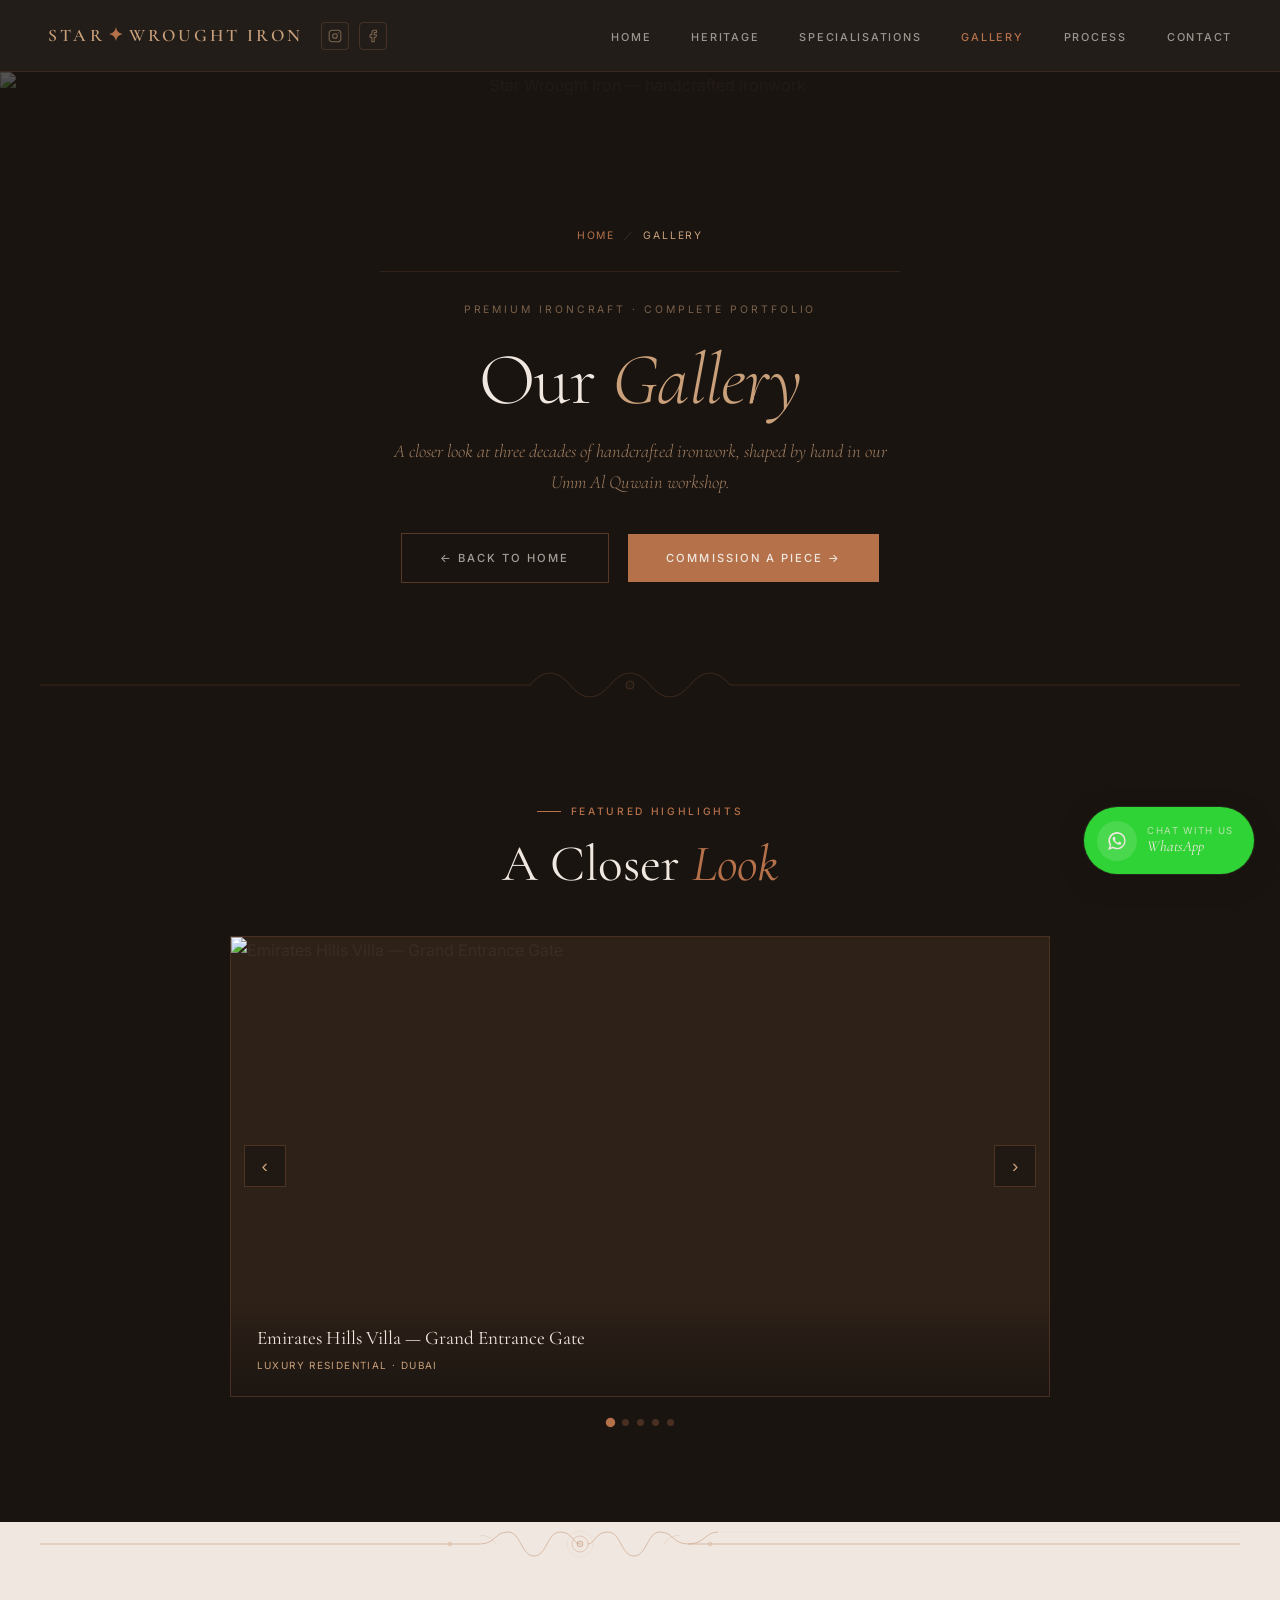
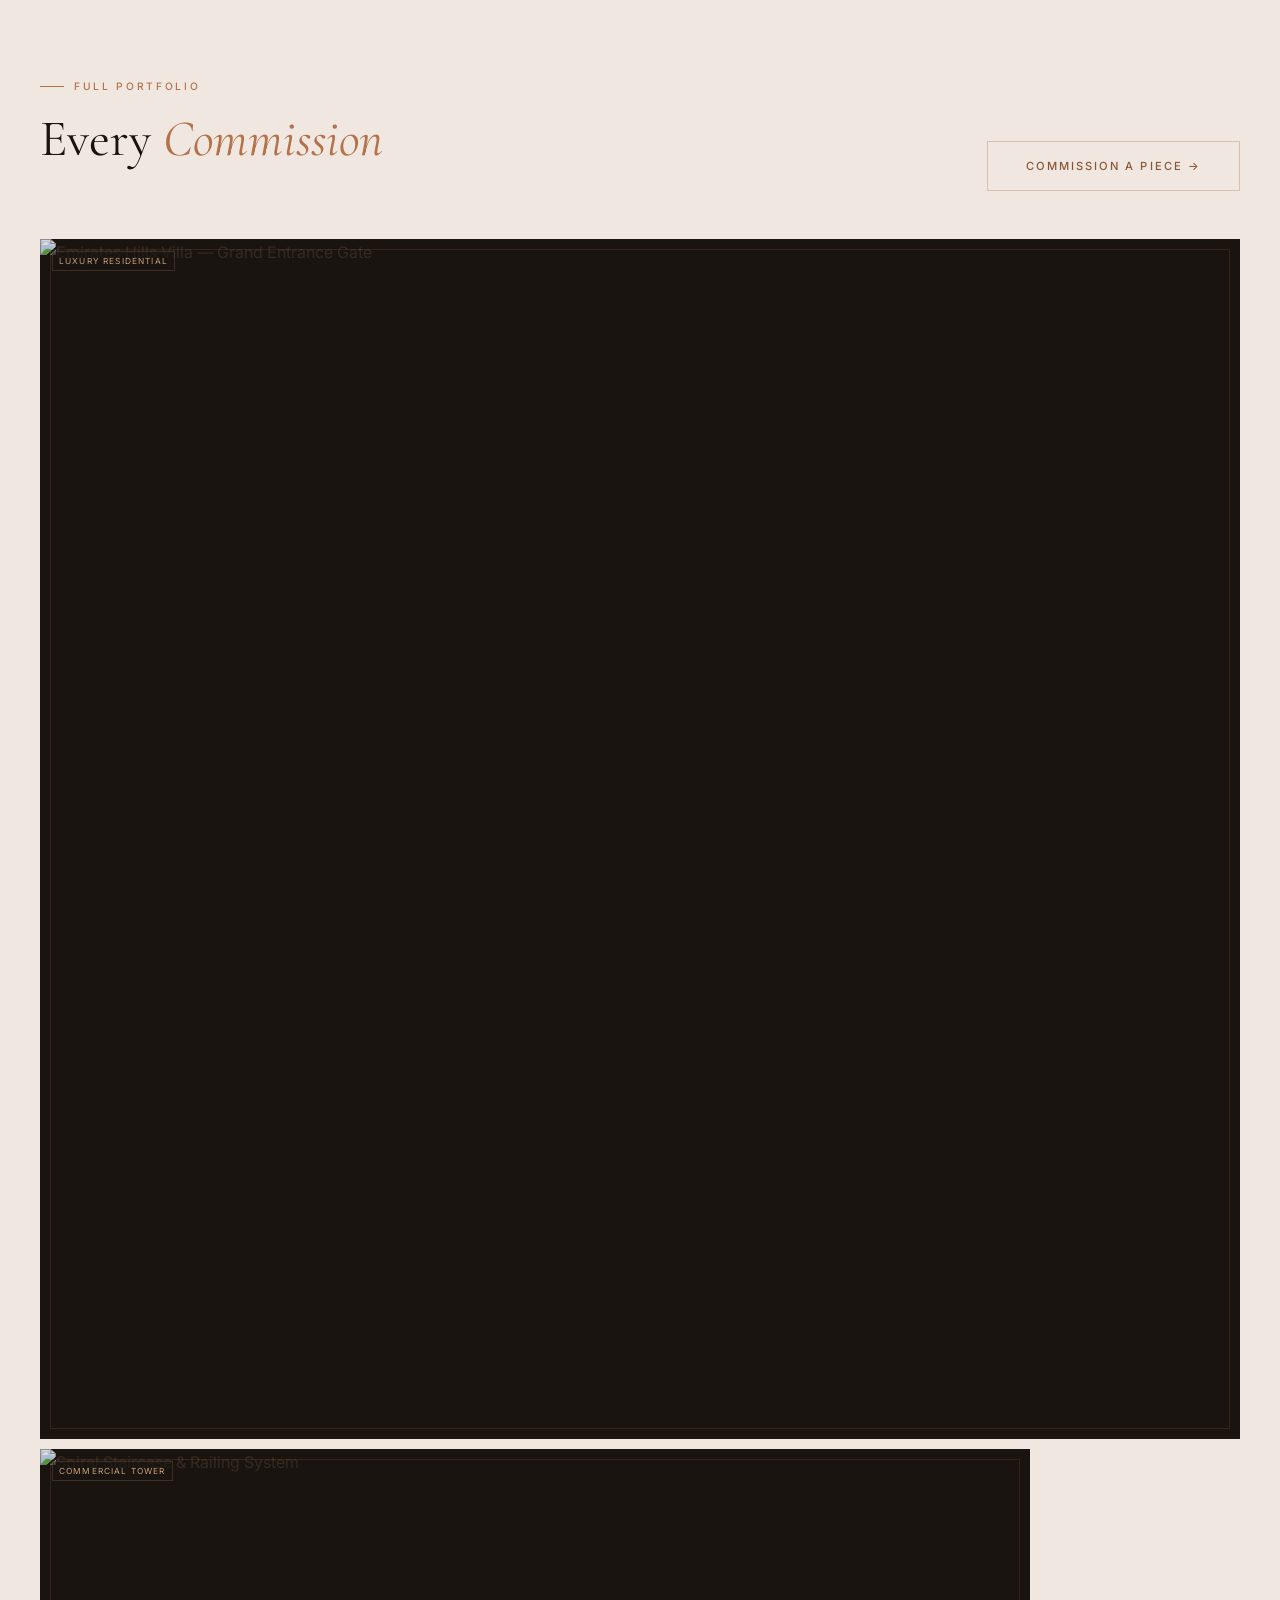
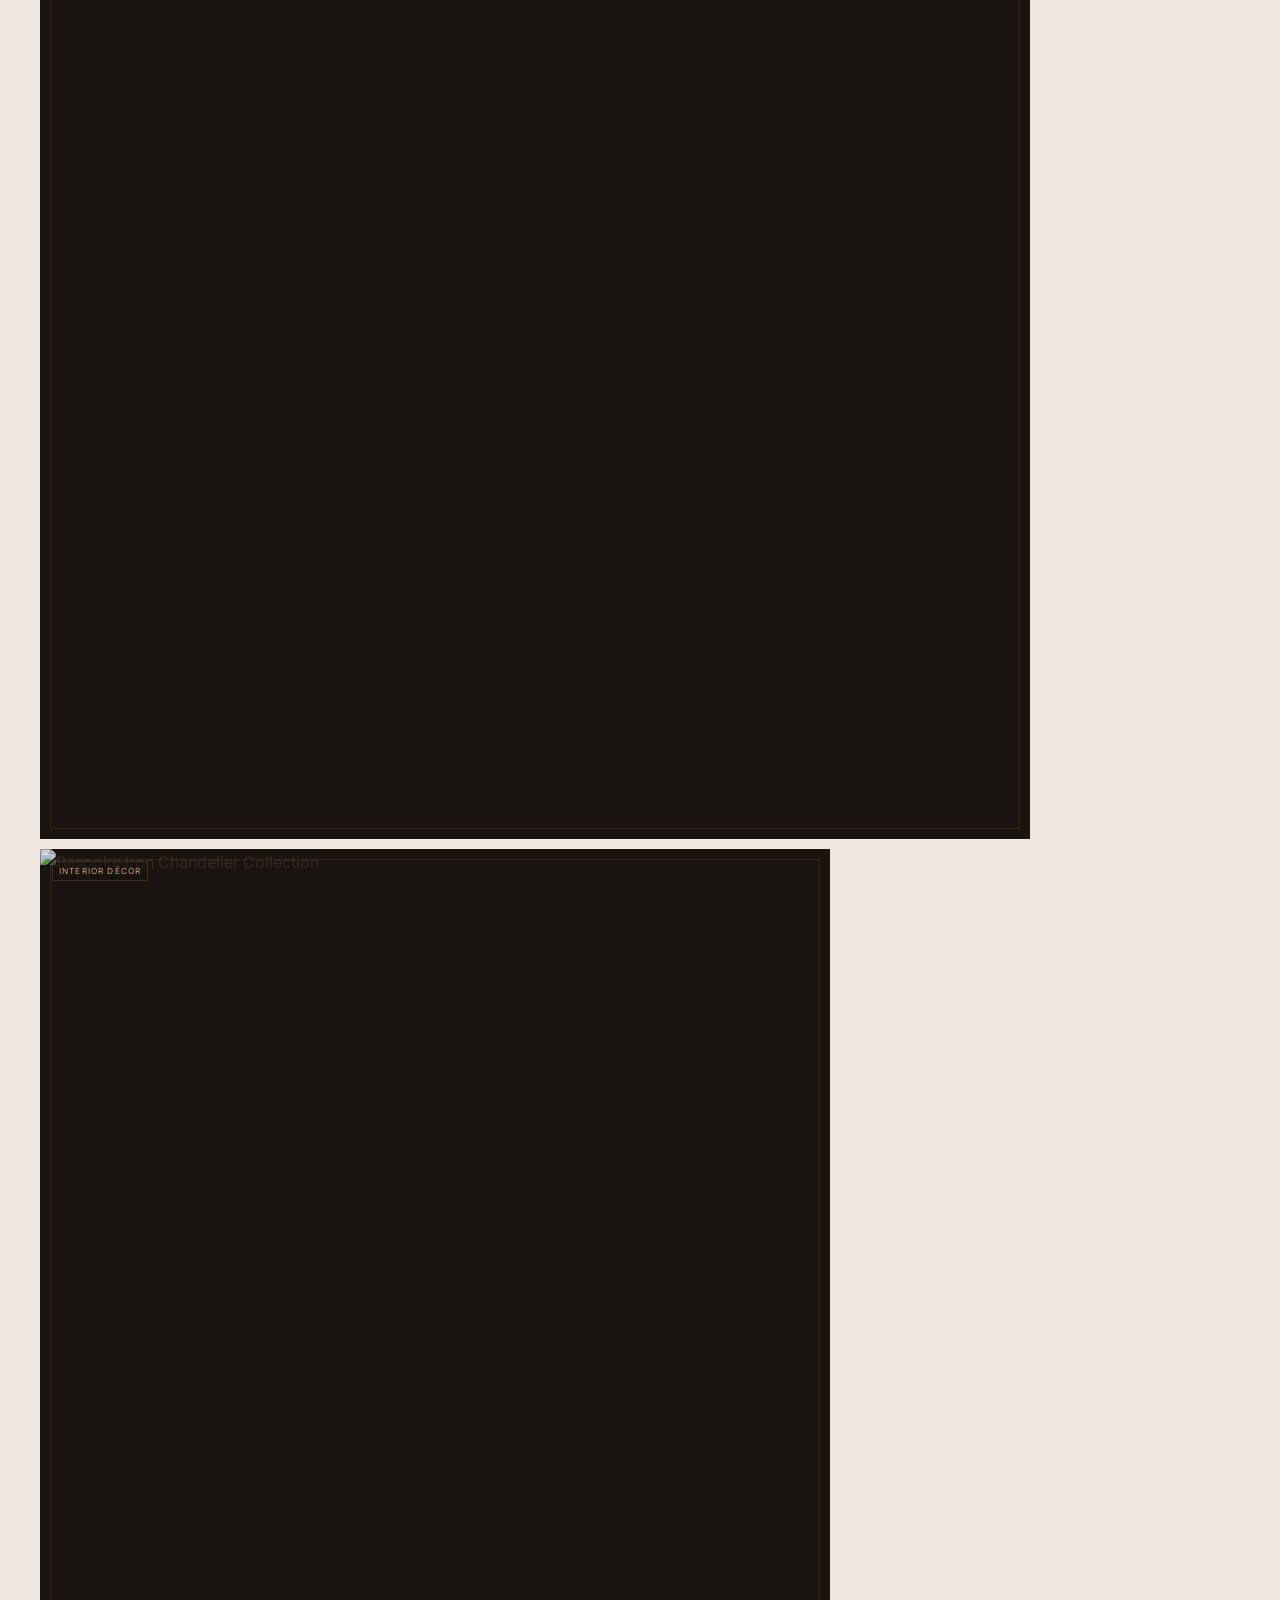
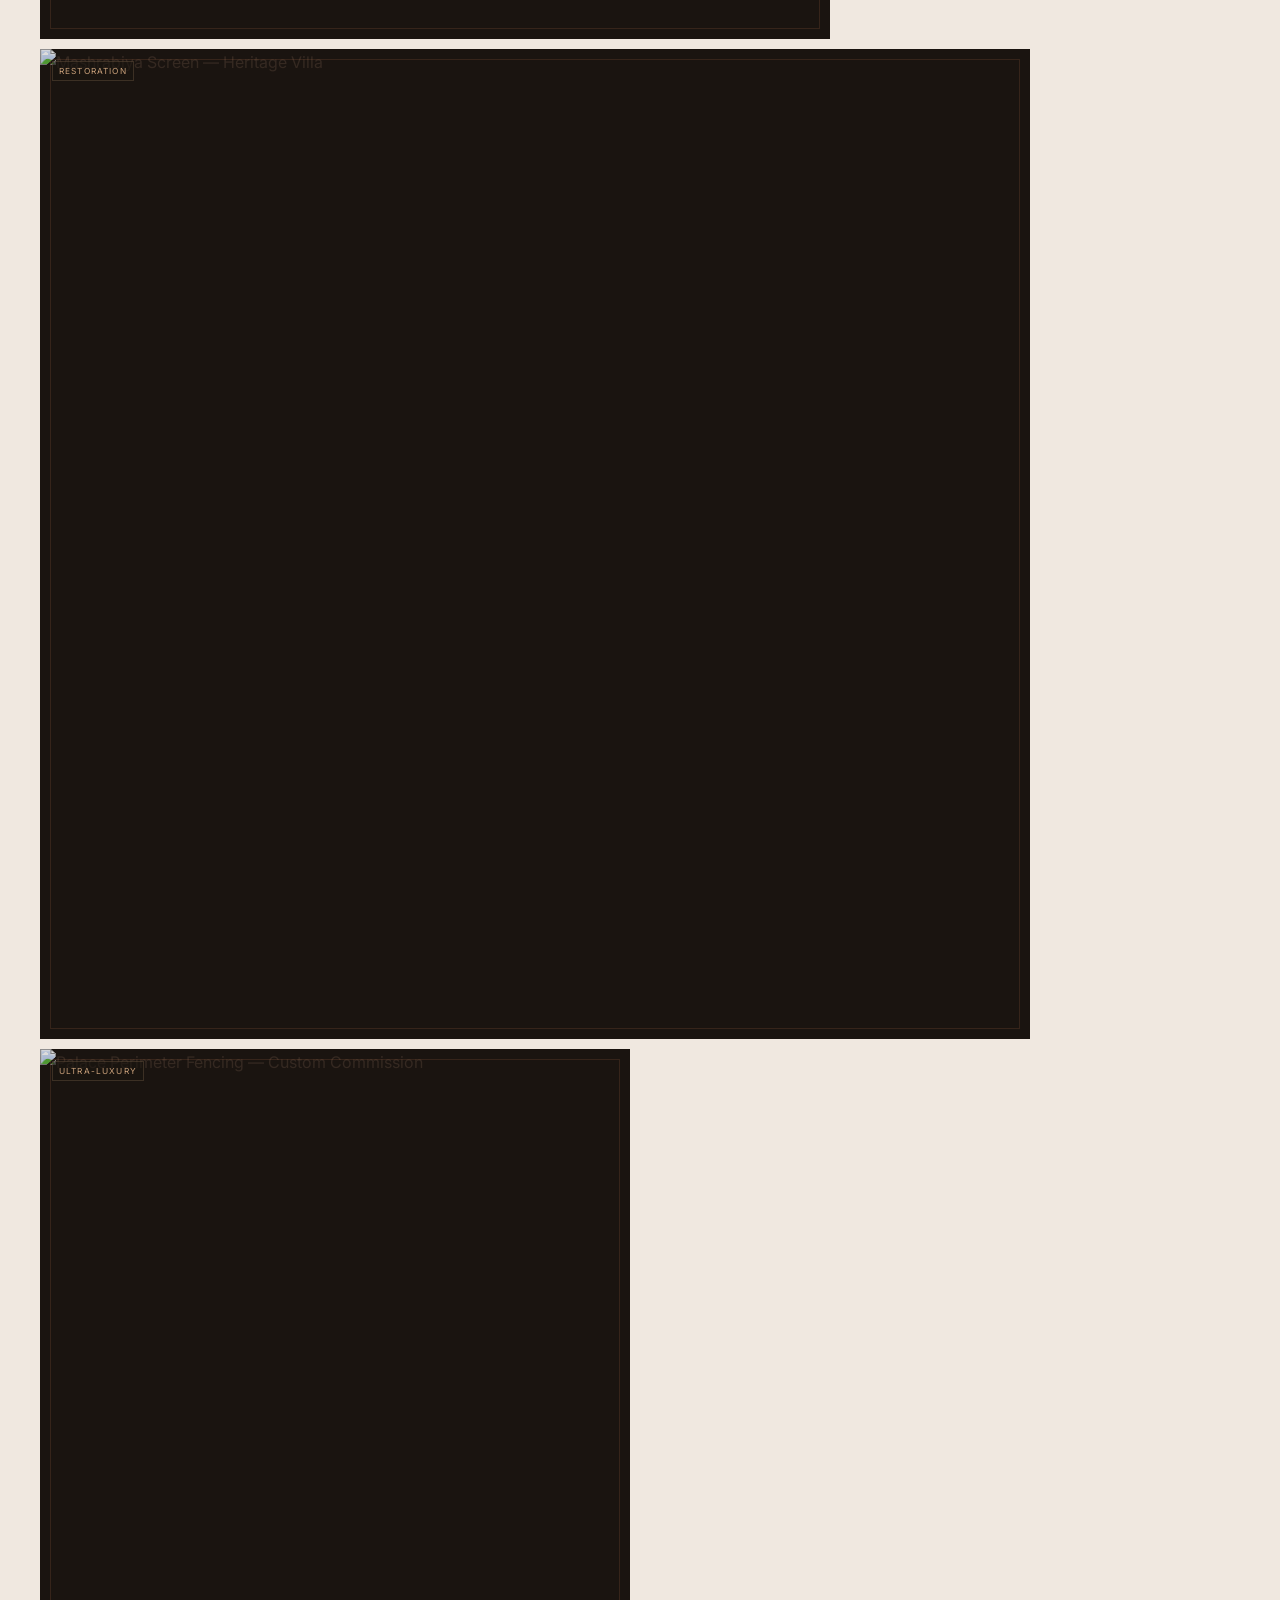
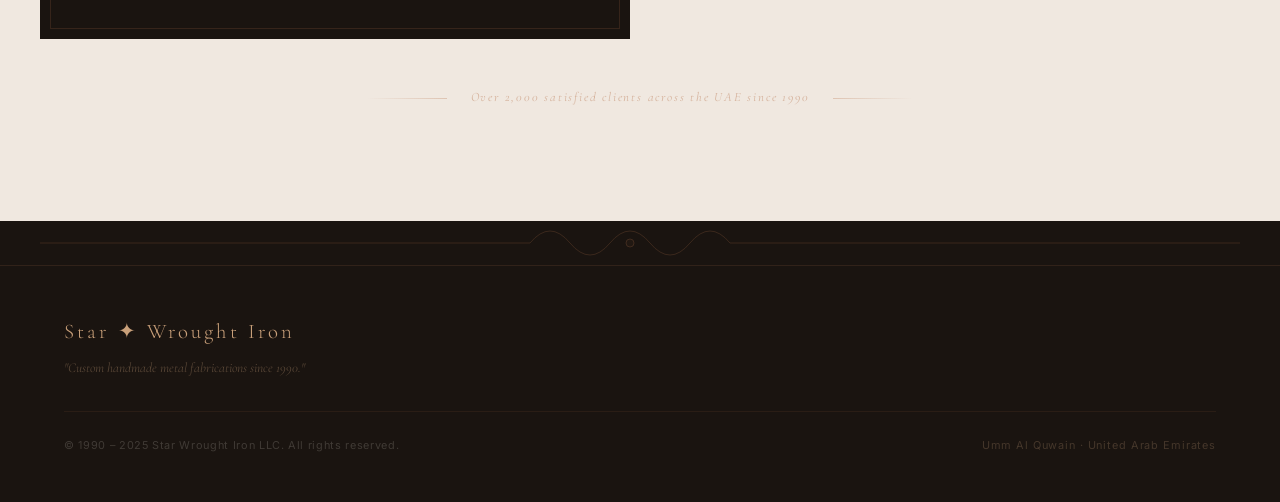
==== commit ef3050ac: "ts better look good now" ====
--- a/gallery.html
+++ b/gallery.html
@@ -2,113 +2,380 @@
 <html lang="en">
 <head>
     <meta charset="UTF-8">
-    <title>Gallery | Star Wrought Iron</title>
+    <title>Gallery | Star Wrought Iron — Premium Ironcraft UAE</title>
+    <meta name="description" content="Browse the complete Star Wrought Iron portfolio — bespoke gates, staircases, screens, chandeliers and custom ironwork commissions handcrafted across the UAE since 1990.">
     <link rel="icon" href="https://res.cloudinary.com/detapf5a7/image/upload/v1782897698/ChatGPT_Image_Jul_1_2026_01_20_30_PM_zulpf2.png" type="image/png">
     <meta name="viewport" content="width=device-width, initial-scale=1.0">
-    <link href="https://fonts.googleapis.com/css2?family=Cormorant+Garamond:ital,wght@0,300;0,400;0,500;0,600;1,300;1,400;1,600&family=Inter:wght@300;400;500;600&display=swap" rel="stylesheet">
-    <link href="SWI2.css" rel="stylesheet">
+
+    <!-- Gallery-page-only styles. Kept local to this file (rather than
+         editing SWI2.css) — all values reuse the design tokens and
+         classes already defined in SWI2.css for full consistency. -->
     <style>
-        .gallery-hero {
-            min-height: 70vh;
-            background: var(--forge);
-            display: flex;
-            align-items: center;
-            justify-content: center;
-            text-align: center;
-            padding: 6rem 2rem;
-        }
-        .gallery-grid {
-            display: grid;
-            grid-template-columns: repeat(auto-fit, minmax(380px, 1fr));
-            gap: 20px;
-            padding: 4rem 2rem;
-            max-width: 1400px;
-            margin: 0 auto;
-        }
-        .gallery-item {
-            position: relative;
-            overflow: hidden;
-            border-radius: 4px;
-            cursor: pointer;
-        }
-        .gallery-item img {
-            width: 100%;
-            height: 100%;
-            object-fit: cover;
-            transition: transform 0.6s ease;
-        }
-        .gallery-item:hover img {
-            transform: scale(1.08);
-        }
+      /* --- Image hero banner --- */
+      .gallery-banner {
+        position: relative;
+        min-height: 58vh;
+        display: flex; align-items: center; justify-content: center;
+        text-align: center; overflow: hidden;
+        background: var(--forge);
+      }
+      .gallery-banner-img {
+        position: absolute; inset: 0;
+        width: 100%; height: 100%; object-fit: cover;
+        opacity: 0.55; filter: saturate(0.9) contrast(1.05);
+      }
+      .gallery-banner-overlay {
+        position: absolute; inset: 0;
+        background: linear-gradient(180deg, rgba(26,20,16,0.5) 0%, rgba(26,20,16,0.78) 60%, var(--forge) 100%);
+      }
+      .gallery-banner-content { position: relative; z-index: 1; padding: 8rem 2rem 5rem; max-width: 760px; }
+      .gallery-banner-title {
+        font-family: var(--ff-display); font-weight: 300;
+        font-size: clamp(2.6rem, 7vw, 4.6rem); line-height: 1.05;
+        color: var(--parchment); margin: 0.7rem 0 1.1rem; letter-spacing: -0.01em;
+      }
+      .gallery-banner-title em { font-style: italic; color: var(--gold); }
+      .gallery-banner-tag {
+        font-family: var(--ff-display); font-style: italic; font-weight: 300;
+        font-size: clamp(1rem, 2vw, 1.15rem); color: rgba(201,160,122,0.75);
+        max-width: 520px; margin: 0 auto;
+      }
+
+      /* --- Compact gallery grid (smaller tiles, more per row) --- */
+      #gallery-grid { grid-template-columns: repeat(auto-fill, minmax(190px, 1fr)); gap: 10px; }
+      #gallery-grid .port-item { aspect-ratio: 1 / 1; }
+      #gallery-grid .port-label-title { font-size: 0.85rem; }
+      #gallery-grid .port-label-sub { font-size: 0.54rem; }
+      #gallery-grid .port-overlay { padding: 0.9rem; }
+      #gallery-grid .port-cat-tag { font-size: 0.52rem; padding: 2px 6px; }
+
+      /* --- Featured carousel --- */
+      .gallery-carousel { background: var(--forge); padding: 6rem 2rem; }
+      .carousel-header { text-align: center; margin-bottom: 2.6rem; }
+      .carousel-header .eyebrow { justify-content: center; }
+      .carousel-frame {
+        position: relative; max-width: 820px; margin: 0 auto;
+        aspect-ratio: 16 / 9; overflow: hidden; cursor: pointer;
+        border: 1px solid rgba(181,113,74,0.2); background: var(--forge-light);
+      }
+      .carousel-slide { position: absolute; inset: 0; opacity: 0; transition: opacity 0.8s var(--ease); }
+      .carousel-slide.active { opacity: 1; }
+      .carousel-slide img { width: 100%; height: 100%; object-fit: cover; display: block; }
+      .carousel-slide-caption {
+        position: absolute; left: 0; right: 0; bottom: 0; padding: 1.4rem 1.6rem;
+        background: linear-gradient(to top, rgba(26,20,16,0.92), transparent);
+      }
+      .carousel-slide-caption .cs-title { font-family: var(--ff-display); color: var(--parchment); font-size: 1.2rem; }
+      .carousel-slide-caption .cs-sub { font-size: 0.62rem; letter-spacing: 0.14em; text-transform: uppercase; color: var(--gold); margin-top: 2px; }
+      .carousel-arrow {
+        position: absolute; top: 50%; transform: translateY(-50%); z-index: 2;
+        width: 42px; height: 42px; background: rgba(26,20,16,0.65);
+        border: 1px solid rgba(181,113,74,0.3); color: var(--gold);
+        display: flex; align-items: center; justify-content: center;
+        cursor: pointer; font-size: 1.2rem; transition: all 0.2s var(--ease);
+      }
+      .carousel-arrow:hover { background: var(--copper); color: var(--parchment); border-color: var(--copper); }
+      .carousel-prev { left: 0.8rem; }
+      .carousel-next { right: 0.8rem; }
+      .carousel-dots { display: flex; justify-content: center; gap: 8px; margin-top: 1.4rem; }
+      .carousel-dot {
+        width: 7px; height: 7px; border-radius: 50%;
+        background: rgba(181,113,74,0.3); cursor: pointer;
+        transition: background 0.2s, transform 0.2s;
+      }
+      .carousel-dot.active { background: var(--copper); transform: scale(1.35); }
+
+      @media (max-width: 640px) {
+        .gallery-banner { min-height: 46vh; }
+        .gallery-banner-content { padding: 6rem 1.25rem 3rem; }
+        #gallery-grid { grid-template-columns: repeat(auto-fill, minmax(135px, 1fr)); gap: 8px; }
+        .gallery-carousel { padding: 4rem 1.25rem; }
+        .carousel-frame { aspect-ratio: 4 / 3; }
+        .carousel-arrow { width: 36px; height: 36px; font-size: 1rem; }
+      }
     </style>
 </head>
 <body>
 
-<!-- NAV (same as index) -->
+<!-- === GOOGLE FONTS === -->
+<link href="https://fonts.googleapis.com/css2?family=Cormorant+Garamond:ital,wght@0,300;0,400;0,500;0,600;1,300;1,400;1,600&family=Inter:wght@300;400;500;600&display=swap" rel="stylesheet">
+<link href="SWI2.css" rel="stylesheet">
+
+<!-- === NAV (identical to index.html) === -->
 <nav>
   <div class="nav-brand">
-    <a href="index.html" style="display:flex;align-items:center;gap:12px;text-decoration:none">
+    <a href="index.html#hero" style="display:flex;align-items:center;gap:12px;text-decoration:none">
       <span class="nav-wordmark">Star<span>✦</span>Wrought Iron</span>
     </a>
-    <!-- social icons same as index -->
+    <div class="nav-social">
+      <a href="https://www.instagram.com/starwroughtironllc/" target="_blank" rel="noopener noreferrer" aria-label="Instagram">
+        <svg width="14" height="14" viewBox="0 0 24 24" fill="none" stroke="currentColor" stroke-width="1.8" stroke-linecap="round" stroke-linejoin="round"><rect x="2" y="2" width="20" height="20" rx="5"/><circle cx="12" cy="12" r="4"/><circle cx="17.5" cy="6.5" r="1" fill="currentColor" stroke="none"/></svg>
+      </a>
+      <a href="https://www.facebook.com/starwroughtiron/" target="_blank" rel="noopener noreferrer" aria-label="Facebook">
+        <svg width="14" height="14" viewBox="0 0 24 24" fill="none" stroke="currentColor" stroke-width="1.8" stroke-linecap="round" stroke-linejoin="round"><path d="M18 2h-3a5 5 0 00-5 5v3H7v4h3v8h4v-8h3l1-4h-4V7a1 1 0 011-1h3z"/></svg>
+      </a>
+    </div>
   </div>
   <ul class="nav-links">
-    <li><a href="index.html">Home</a></li>
+    <li><a href="index.html#hero">Home</a></li>
     <li><a href="index.html#about">Heritage</a></li>
     <li><a href="index.html#services">Specialisations</a></li>
-    <li><a href="gallery.html">Gallery</a></li>
+    <li><a href="gallery.html" style="color:var(--copper)">Gallery</a></li>
     <li><a href="index.html#process">Process</a></li>
     <li><a href="index.html#contact">Contact</a></li>
   </ul>
-  <button class="nav-toggle" id="nav-toggle">...</button>
+  <button class="nav-toggle" id="nav-toggle" aria-label="Open menu" aria-expanded="false">
+    <span></span><span></span><span></span>
+  </button>
 </nav>
-
-<!-- Gallery Hero -->
-<section class="gallery-hero">
-  <div>
-    <p class="hero-eyebrow">Our Craftsmanship</p>
-    <h1 class="hero-h1" style="color:var(--parchment)">Gallery</h1>
-    <p class="hero-tagline">Hand-forged masterpieces in iron</p>
+<div class="nav-mobile-panel" id="nav-mobile-panel">
+  <a href="index.html#hero">Home</a>
+  <a href="index.html#about">Heritage</a>
+  <a href="index.html#services">Specialisations</a>
+  <a href="gallery.html" style="color:var(--copper)">Gallery</a>
+  <a href="index.html#process">Process</a>
+  <a href="index.html#contact">Contact</a>
+</div>
+
+<!-- === HERO BANNER (image, full-width, overlay text) === -->
+<section class="gallery-banner">
+  <img class="gallery-banner-img"
+       src="https://res.cloudinary.com/detapf5a7/image/upload/v1782481362/Screenshot_2026-06-18_000125_hfmoo3.png"
+       alt="Star Wrought Iron — handcrafted ironwork">
+  <div class="gallery-banner-overlay"></div>
+  <div class="gallery-banner-content">
+    <nav class="breadcrumb" aria-label="Breadcrumb" style="justify-content:center">
+      <a href="index.html">Home</a>
+      <span class="crumb-sep">／</span>
+      <span class="crumb-current">Gallery</span>
+    </nav>
+    <p class="hero-eyebrow" style="justify-content:center">Premium Ironcraft · Complete Portfolio</p>
+    <h1 class="gallery-banner-title">Our <em>Gallery</em></h1>
+    <p class="gallery-banner-tag">A closer look at three decades of handcrafted ironwork, shaped by hand in our Umm Al Quwain workshop.</p>
+    <div class="hero-actions" style="margin-top:2.2rem">
+      <a href="index.html" class="btn-ghost">← Back to Home</a>
+      <a href="index.html#contact" class="btn-primary">Commission a Piece →</a>
+    </div>
   </div>
 </section>
 
-<!-- Gallery Grid -->
-<section style="background:var(--parchment); padding-bottom: 6rem;">
-  <div class="gallery-grid" id="gallery-grid">
-    <!-- JS will populate this -->
+<!-- === SCROLLWORK DIVIDER — Forge bg (leads into carousel) === -->
+<div class="divider-wrap" style="background:var(--forge)">
+  <svg viewBox="0 0 1200 44" xmlns="http://www.w3.org/2000/svg" preserveAspectRatio="xMidYMid meet" aria-hidden="true">
+    <g stroke="#B5714A" stroke-width="0.7" fill="none" opacity="0.3">
+      <line x1="0" y1="22" x2="490" y2="22"/>
+      <path d="M490,22 Q500,10 510,10 Q520,10 530,22 Q540,34 550,34 Q560,34 570,22 Q580,10 590,10 Q600,10 610,22 Q620,34 630,34 Q640,34 650,22 Q660,10 670,10 Q680,10 690,22"/>
+      <circle cx="590" cy="22" r="4" fill="rgba(181,113,74,0.15)" stroke="#B5714A" stroke-width="0.8"/>
+      <line x1="690" y1="22" x2="1200" y2="22"/>
+    </g>
+  </svg>
+</div>
+
+<!-- === FEATURED CAROUSEL === -->
+<section class="gallery-carousel" aria-label="Featured work carousel">
+  <div class="inner" style="max-width:1200px">
+    <div class="carousel-header">
+      <p class="eyebrow" style="color:var(--copper)">Featured Highlights</p>
+      <h2 class="display-title" style="color:var(--parchment)">A Closer <em>Look</em></h2>
+    </div>
+    <div class="carousel-frame" id="carouselFrame">
+      <button class="carousel-arrow carousel-prev" id="carouselPrev" aria-label="Previous slide">‹</button>
+      <div id="carouselTrack"><!-- slides injected by script below --></div>
+      <button class="carousel-arrow carousel-next" id="carouselNext" aria-label="Next slide">›</button>
+    </div>
+    <div class="carousel-dots" id="carouselDots"></div>
   </div>
 </section>
 
-<!-- Footer (copy from index.html) -->
-<footer> ... your existing footer ... </footer>
+<!-- === SCROLLWORK DIVIDER — Parchment bg (leads into grid) === -->
+<div class="divider-wrap" style="background:var(--parchment)">
+  <svg viewBox="0 0 1200 44" xmlns="http://www.w3.org/2000/svg" preserveAspectRatio="xMidYMid meet" aria-hidden="true">
+    <g stroke="#B5714A" stroke-width="0.7" fill="none" opacity="0.55">
+      <line x1="0" y1="22" x2="440" y2="22"/>
+      <path d="M440,22 C455,22 455,10 468,10 C481,10 481,34 494,34 C507,34 507,10 520,10 C533,10 533,22 540,22"/>
+      <circle cx="540" cy="22" r="3" fill="rgba(181,113,74,0.25)" stroke="#B5714A"/>
+      <circle cx="540" cy="22" r="8" stroke="#B5714A" stroke-width="0.5"/>
+      <circle cx="540" cy="22" r="13" stroke="rgba(181,113,74,0.25)" stroke-width="0.5"/>
+      <path d="M548,22 C555,22 555,10 568,10 C581,10 581,34 594,34 C607,34 607,10 620,10 C633,10 633,22 648,22"/>
+      <path d="M648,22 C665,22 665,10 678,10"/>
+      <line x1="678" y1="10" x2="1200" y2="10" stroke-width="0.3" opacity="0.3"/>
+      <line x1="648" y1="22" x2="1200" y2="22"/>
+      <circle cx="410" cy="22" r="2" fill="#C9A07A" opacity="0.5"/>
+      <circle cx="670" cy="22" r="2" fill="#C9A07A" opacity="0.5"/>
+      <path d="M456,22 C452,16 445,12 440,14" stroke-width="0.5" opacity="0.5"/>
+      <path d="M624,22 C628,16 635,12 640,14" stroke-width="0.5" opacity="0.5"/>
+    </g>
+  </svg>
+</div>
+
+<!-- === FULL GALLERY GRID (compact) === -->
+<section class="section" id="gallery" style="background:var(--parchment)">
+  <div class="inner" style="max-width:1200px">
+    <div class="port-header">
+      <div>
+        <p class="eyebrow">Full Portfolio</p>
+        <h2 class="display-title">Every <em>Commission</em></h2>
+      </div>
+      <a href="index.html#contact" class="btn-ghost" style="border-color:rgba(181,113,74,0.35);color:var(--copper-dark)">Commission a Piece →</a>
+    </div>
+
+    <!-- Populated dynamically from the `projects` array in SWI2.js
+         via renderGalleryGrid(), so project data lives in one place.
+         Compact sizing is applied via the #gallery-grid rules above. -->
+    <div class="gallery-grid-wrap" id="gallery-grid"></div>
+
+    <!-- Bottom trust line, matching the homepage's tone -->
+    <div style="text-align:center;margin-top:3rem;display:flex;align-items:center;justify-content:center;gap:1.5rem">
+      <div style="height:1px;width:80px;background:linear-gradient(90deg,transparent,rgba(181,113,74,0.3))"></div>
+      <p style="font-family:'Cormorant Garamond',serif;font-size:0.8rem;font-style:italic;letter-spacing:0.14em;color:rgba(181,113,74,0.45)">Over 2,000 satisfied clients across the UAE since 1990</p>
+      <div style="height:1px;width:80px;background:linear-gradient(90deg,rgba(181,113,74,0.3),transparent)"></div>
+    </div>
+  </div>
+</section>
+
+<!-- === SCROLLWORK DIVIDER — Forge bg === -->
+<div class="divider-wrap" style="background:var(--forge)">
+  <svg viewBox="0 0 1200 44" xmlns="http://www.w3.org/2000/svg" preserveAspectRatio="xMidYMid meet" aria-hidden="true">
+    <g stroke="#B5714A" stroke-width="0.7" fill="none" opacity="0.3">
+      <line x1="0" y1="22" x2="490" y2="22"/>
+      <path d="M490,22 Q500,10 510,10 Q520,10 530,22 Q540,34 550,34 Q560,34 570,22 Q580,10 590,10 Q600,10 610,22 Q620,34 630,34 Q640,34 650,22 Q660,10 670,10 Q680,10 690,22"/>
+      <circle cx="590" cy="22" r="4" fill="rgba(181,113,74,0.15)" stroke="#B5714A" stroke-width="0.8"/>
+      <line x1="690" y1="22" x2="1200" y2="22"/>
+    </g>
+  </svg>
+</div>
+
+<!-- === LIGHTBOX MODAL (identical markup/ids to what SWI2.js expects) === -->
+<div id="lightbox" role="dialog" aria-modal="true" aria-label="Project detail">
+  <div class="lb-header">
+    <div class="lb-title-block">
+      <div class="lb-title" id="lb-title">Project Title</div>
+      <div class="lb-subtitle" id="lb-subtitle">Category · Location</div>
+    </div>
+    <button class="lb-close" onclick="closeLightbox()" aria-label="Close">✕</button>
+  </div>
+  <div class="lb-body">
+    <!-- Image viewer -->
+    <div class="lb-image-area" id="lb-image-area">
+      <div class="lb-img-placeholder" id="lb-placeholder">
+        <svg class="lb-img-ph-icon" width="48" height="48" viewBox="0 0 24 24" fill="none" stroke="currentColor" stroke-width="0.8"><rect x="3" y="3" width="18" height="18" rx="1"/><circle cx="8.5" cy="8.5" r="1.5"/><polyline points="21,15 16,10 5,21"/></svg>
+        <div class="lb-img-ph-text">Add project images via Cloudinary URL</div>
+      </div>
+      <img class="lb-main-img" id="lb-main-img" src="" alt="" style="display:none">
+      <button class="lb-nav-btn lb-prev" onclick="lbPrev()" aria-label="Previous image">‹</button>
+      <button class="lb-nav-btn lb-next" onclick="lbNext()" aria-label="Next image">›</button>
+      <div class="lb-counter" id="lb-counter">1 / 1</div>
+    </div>
+    <!-- Sidebar -->
+    <div class="lb-sidebar">
+      <div class="lb-desc-area">
+        <div class="lb-desc-label">About This Project</div>
+        <div class="lb-desc-text" id="lb-desc">Project description goes here.</div>
+      </div>
+      <div class="lb-thumb-area">
+        <div class="lb-thumb-label">Project Images</div>
+        <div class="lb-thumbs" id="lb-thumbs"></div>
+      </div>
+    </div>
+  </div>
+</div>
+
+<!-- === FOOTER (identical to index.html) === -->
+<footer>
+  <div class="footer-top">
+    <div>
+      <div class="footer-brand-name">Star ✦ Wrought Iron</div>
+      <div class="footer-brand-tag">"Custom handmade metal fabrications since 1990."</div>
+    </div>
+  </div>
+  <div class="footer-bottom">
+    <span class="footer-copy">© 1990 – 2025 Star Wrought Iron LLC. All rights reserved.</span>
+    <span class="footer-uae">Umm Al Quwain · United Arab Emirates</span>
+  </div>
+</footer>
+
+<!-- === WHATSAPP FLOATING BUTTON === -->
+<a class="wa-float" id="wa-float"
+   href="https://wa.me/971526588117?text=Hello%20Star%20Wrought%20Iron%2C%20I%27d%20like%20to%20enquire%20about%20a%20custom%20ironwork%20commission."
+   target="_blank" rel="noopener noreferrer" aria-label="Chat with us on WhatsApp">
+  <span class="wa-float-icon">
+    <span class="wa-float-pulse"></span>
+    <svg viewBox="0 0 32 32" fill="currentColor" aria-hidden="true">
+      <path d="M16.001 3C9.096 3 3.5 8.596 3.5 15.5c0 2.42.69 4.68 1.885 6.6L3 29l7.09-2.34a12.44 12.44 0 0 0 5.91 1.5h.004c6.905 0 12.5-5.596 12.5-12.5C28.504 8.596 22.906 3 16.001 3zm0 22.77h-.003a10.34 10.34 0 0 1-5.27-1.44l-.378-.225-3.916 1.293 1.31-3.815-.246-.39a10.24 10.24 0 0 1-1.573-5.49c0-5.68 4.622-10.3 10.303-10.3 2.752 0 5.339 1.073 7.284 3.02a10.23 10.23 0 0 1 3.017 7.29c0 5.68-4.623 10.303-10.303 10.303-.075 0-.15 0-.225-.246zm5.646-7.71c-.31-.155-1.83-.903-2.113-1.006-.284-.104-.49-.155-.696.155-.207.31-.8 1.006-.98 1.213-.18.207-.362.233-.672.078-.31-.155-1.31-.483-2.494-1.538-.922-.822-1.545-1.838-1.726-2.148-.18-.31-.02-.478.136-.633.14-.14.31-.362.465-.543.155-.18.207-.31.31-.517.104-.207.052-.388-.026-.543-.078-.155-.696-1.677-.954-2.297-.251-.603-.507-.522-.696-.532-.18-.008-.388-.01-.595-.01a1.14 1.14 0 0 0-.826.388c-.284.31-1.084 1.06-1.084 2.583s1.11 2.997 1.265 3.204c.155.207 2.185 3.337 5.294 4.68.74.32 1.317.51 1.767.653.742.236 1.418.203 1.952.123.596-.089 1.83-.748 2.088-1.47.258-.723.258-1.343.18-1.47-.077-.128-.283-.207-.593-.362z"/>
+    </svg>
+  </span>
+  <span class="wa-float-text">
+    <span class="wa-float-label">Chat with us</span>
+    <span class="wa-float-sub">WhatsApp</span>
+  </span>
+</a>
 
 <script src="SWI2.js"></script>
 <script>
-  // Reuse the projects array from SWI2.js and render gallery
-  const projects = [ /* paste the projects array from SWI2.js here */ ];
-
-  function renderGallery() {
-    const container = document.getElementById('gallery-grid');
-    container.innerHTML = '';
-    
-    projects.forEach((project, index) => {
-      const item = document.createElement('div');
-      item.className = 'gallery-item';
-      item.innerHTML = `
-        <img src="${project.images[0]}" alt="${project.title}">
-        <div class="port-overlay" style="opacity:1; background: linear-gradient(to top, rgba(26,20,16,0.85), transparent 60%);">
-          <div style="padding:1.5rem">
-            <div class="port-label-title" style="color:white">${project.title}</div>
-            <div class="port-label-sub">${project.subtitle}</div>
-          </div>
-        </div>
-      `;
-      item.onclick = () => openLightbox(index);
-      container.appendChild(item);
+  /* ============================================================
+     FEATURED CAROUSEL — built from the same `projects` array and
+     `openLightbox()` function already defined in SWI2.js, so there
+     is a single source of truth for project data across the grid,
+     the carousel, and the lightbox. Runs after SWI2.js has loaded.
+     ============================================================ */
+  (function () {
+    var track   = document.getElementById('carouselTrack');
+    var dotsEl  = document.getElementById('carouselDots');
+    var prevBtn = document.getElementById('carouselPrev');
+    var nextBtn = document.getElementById('carouselNext');
+    var frame   = document.getElementById('carouselFrame');
+
+    if (!track || typeof projects === 'undefined' || !projects.length) return;
+
+    var active = 0;
+    var timer = null;
+
+    projects.forEach(function (p, i) {
+      var cover = (p.images && p.images.length) ? p.images[0] : '';
+
+      var slide = document.createElement('div');
+      slide.className = 'carousel-slide' + (i === 0 ? ' active' : '');
+      slide.innerHTML =
+        '<img src="' + cover + '" alt="' + p.title + '" loading="lazy">' +
+        '<div class="carousel-slide-caption">' +
+          '<div class="cs-title">' + p.title + '</div>' +
+          '<div class="cs-sub">' + p.subtitle + '</div>' +
+        '</div>';
+      slide.addEventListener('click', function () { openLightbox(i); });
+      track.appendChild(slide);
+
+      var dot = document.createElement('span');
+      dot.className = 'carousel-dot' + (i === 0 ? ' active' : '');
+      dot.setAttribute('role', 'button');
+      dot.setAttribute('aria-label', 'Go to slide ' + (i + 1));
+      dot.addEventListener('click', function () { goTo(i); restartAutoplay(); });
+      dotsEl.appendChild(dot);
     });
-  }
-
-  renderGallery();
+
+    var slides = track.querySelectorAll('.carousel-slide');
+    var dots   = dotsEl.querySelectorAll('.carousel-dot');
+
+    function goTo(i) {
+      slides[active].classList.remove('active');
+      dots[active].classList.remove('active');
+      active = (i + slides.length) % slides.length;
+      slides[active].classList.add('active');
+      dots[active].classList.add('active');
+    }
+    function next() { goTo(active + 1); }
+    function prev() { goTo(active - 1); }
+
+    function startAutoplay() { timer = setInterval(next, 4500); }
+    function stopAutoplay() { clearInterval(timer); }
+    function restartAutoplay() { stopAutoplay(); startAutoplay(); }
+
+    prevBtn.addEventListener('click', function () { prev(); restartAutoplay(); });
+    nextBtn.addEventListener('click', function () { next(); restartAutoplay(); });
+    frame.addEventListener('mouseenter', stopAutoplay);
+    frame.addEventListener('mouseleave', startAutoplay);
+
+    startAutoplay();
+  })();
 </script>
 </body>
 </html>
